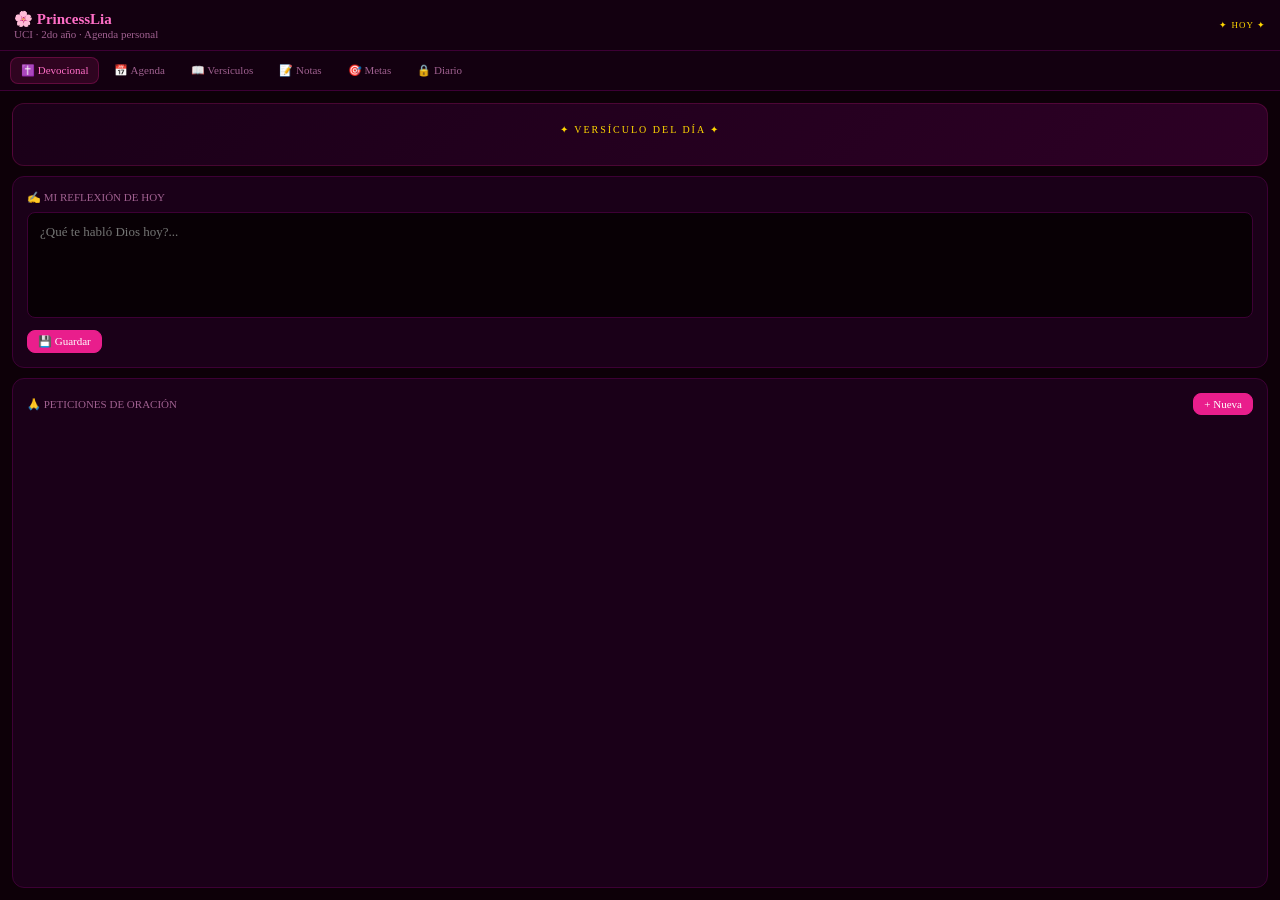
==== index.html @ e4ad143e "Create index.html" ====
<!DOCTYPE html>
<html lang="es">
<head>
<meta charset="UTF-8"/>
<meta name="viewport" content="width=device-width, initial-scale=1.0"/>
<title>🌸 PrincessLia</title>
<style>
*{box-sizing:border-box;margin:0;padding:0}
body{background:#0d0008;color:#fce4ff;font-family:Georgia,serif;font-size:13px;height:100vh;display:flex;flex-direction:column;overflow:hidden}
::-webkit-scrollbar{width:5px}::-webkit-scrollbar-thumb{background:#3d0035;border-radius:4px}
input,textarea,select,button{font-family:Georgia,serif;font-size:13px}
.inp{background:#080005;border:1px solid #3d0035;color:#fce4ff;border-radius:8px;padding:8px 12px;width:100%;outline:none}
.inp:focus{border-color:#e91e8c}
.btn{cursor:pointer;border:1px solid #3d0035;border-radius:8px;padding:7px 14px;background:#1a0018;color:#fce4ff}
.btn-pink{background:#e91e8c;color:#fff;border-color:#e91e8c}
.btn-danger{background:#6b0000;color:#fff;border-color:#6b0000}
.btn-sm{padding:4px 10px;font-size:11px}
.card{background:#1a0018;border:1px solid #3d0035;border-radius:12px;padding:14px}
#app-header{padding:10px 14px;border-bottom:1px solid #3d0035;display:flex;align-items:center;justify-content:space-between;background:#130010;flex-shrink:0}
#app-nav{display:flex;gap:4px;padding:6px 10px;border-bottom:1px solid #3d0035;overflow-x:auto;flex-shrink:0;background:#130010}
.tab{background:none;border:1px solid transparent;border-radius:8px;padding:6px 10px;color:#a06090;font-size:11px;cursor:pointer;white-space:nowrap}
.tab.active{background:#e91e8c22;color:#ff6ec7;border-color:#e91e8c44}
#app-content{flex:1;overflow:hidden;padding:12px}
.page{height:100%;overflow-y:auto;display:none;flex-direction:column;gap:10px}
.page.active{display:flex}
.muted{color:#a06090;font-size:11px}
.modal-bg{display:none;position:fixed;inset:0;background:#000000bb;z-index:99;align-items:center;justify-content:center}
.modal-bg.open{display:flex}
.modal{background:#1a0018;border:1px solid #e91e8c44;border-radius:14px;padding:20px;width:90%;max-width:380px;max-height:85vh;overflow-y:auto}
.modal h3{color:#ff6ec7;margin-bottom:14px}
.progress-bar{background:#080005;border-radius:6px;height:8px;overflow:hidden;margin:6px 0}
.progress-fill{height:100%;background:linear-gradient(90deg,#8b0066,#e91e8c);border-radius:6px}
.flex{display:flex;gap:8px;align-items:center;flex-wrap:wrap}
.verse-box{background:linear-gradient(135deg,#1a0018,#2d0025);border:1px solid #e91e8c33;border-radius:12px;padding:20px;text-align:center}
</style>
</head>
<body>

<div id="app-header">
  <div>
    <div style="color:#ff6ec7;font-weight:700;font-size:15px">🌸 PrincessLia</div>
    <div class="muted">UCI · 2do año · Agenda personal</div>
  </div>
  <div style="text-align:right;max-width:200px">
    <div style="color:#ffd700;font-size:9px;letter-spacing:1px">✦ HOY ✦</div>
    <div id="hdr-verse" style="color:#ffb3e6;font-size:10px;font-style:italic;line-height:1.4"></div>
  </div>
</div>

<div id="app-nav">
  <button class="tab active" onclick="goTo('dev',this)">✝️ Devocional</button>
  <button class="tab" onclick="goTo('agenda',this)">📅 Agenda</button>
  <button class="tab" onclick="goTo('verses',this)">📖 Versículos</button>
  <button class="tab" onclick="goTo('notas',this)">📝 Notas</button>
  <button class="tab" onclick="goTo('metas',this)">🎯 Metas</button>
  <button class="tab" onclick="goTo('diario',this)">🔒 Diario</button>
</div>

<div id="app-content">

<!-- DEVOCIONAL -->
<div id="page-dev" class="page active">
  <div class="verse-box">
    <div style="color:#ffd700;font-size:10px;letter-spacing:2px;margin-bottom:10px">✦ VERSÍCULO DEL DÍA ✦</div>
    <div id="dv-text" style="font-size:14px;line-height:1.8;color:#ffb3e6;font-style:italic;margin-bottom:8px"></div>
    <div id="dv-ref" style="color:#ff6ec7;font-size:12px"></div>
  </div>
  <div class="card">
    <div class="muted" style="margin-bottom:8px">✍️ MI REFLEXIÓN DE HOY</div>
    <textarea id="refl-inp" class="inp" rows="4" placeholder="¿Qué te habló Dios hoy?..." style="resize:none;line-height:1.7"></textarea>
    <div style="margin-top:8px;display:flex;gap:8px;align-items:center">
      <button class="btn btn-pink btn-sm" onclick="saveRefl()">💾 Guardar</button>
      <span id="refl-ok" style="color:#ff6ec7;font-size:11px;display:none">✓ Guardado</span>
    </div>
  </div>
  <div class="card" style="flex:1">
    <div style="display:flex;justify-content:space-between;align-items:center;margin-bottom:8px">
      <div class="muted">🙏 PETICIONES DE ORACIÓN</div>
      <button class="btn btn-pink btn-sm" onclick="openPrayerModal()">+ Nueva</button>
    </div>
    <div id="prayer-cats-filter" style="display:flex;gap:5px;flex-wrap:wrap;margin-bottom:8px"></div>
    <div id="prayer-list"></div>
  </div>
</div>

<!-- AGENDA -->
<div id="page-agenda" class="page">
  <div id="day-btns" style="display:flex;gap:4px"></div>
  <div style="display:flex;justify-content:space-between;align-items:center">
    <div id="day-label" class="muted"></div>
    <div style="display:flex;gap:6px">
      <button class="btn btn-pink btn-sm" onclick="openEventModal()">+ Evento</button>
      <button class="btn btn-sm" onclick="openMateriaModal()">⚙️ Materias</button>
    </div>
  </div>
  <div class="card" style="flex:1;overflow-y:auto"><div id="event-list"></div></div>
</div>

<!-- VERSÍCULOS -->
<div id="page-verses" class="page">
  <div style="display:flex;gap:6px;flex-wrap:wrap;align-items:center">
    <div id="vcats-filter" style="display:flex;gap:5px;flex-wrap:wrap;flex:1"></div>
    <button class="btn btn-pink btn-sm" onclick="openVerseModal()">+ Versículo</button>
    <button class="btn btn-sm" onclick="openVcatModal()">⚙️ Categorías</button>
  </div>
  <div id="verse-card" onclick="flipVerse()" style="flex:1;cursor:pointer;border-radius:14px;display:flex;flex-direction:column;align-items:center;justify-content:center;padding:28px;text-align:center;border:2px solid #3d0035;min-height:160px"></div>
  <div style="display:flex;gap:8px;justify-content:center;align-items:center">
    <button class="btn" onclick="prevVerse()">← Ant</button>
    <span id="verse-counter" class="muted"></span>
    <button class="btn btn-pink" onclick="nextVerse()">Sig →</button>
    <button class="btn btn-danger btn-sm" onclick="deleteVerse()">🗑</button>
  </div>
</div>

<!-- NOTAS -->
<div id="page-notas" class="page" style="display:none;flex-direction:column">
  <div style="display:grid;grid-template-columns:190px 1fr;gap:10px;flex:1;min-height:0">
    <div style="display:flex;flex-direction:column;gap:6px">
      <select id="nota-filter" class="inp" onchange="renderNotas()" style="font-size:11px"></select>
      <button class="btn btn-pink btn-sm" onclick="newNota()">+ Nueva</button>
      <div id="nota-list" style="overflow-y:auto;flex:1"></div>
    </div>
    <div class="card" style="display:flex;flex-direction:column;gap:8px">
      <div style="display:grid;grid-template-columns:1fr auto;gap:8px">
        <input id="nota-title" class="inp" placeholder="Título..."/>
        <select id="nota-cat-sel" class="inp" style="width:auto"></select>
      </div>
      <textarea id="nota-body" class="inp" rows="12" style="flex:1;resize:none;line-height:1.7;font-family:'Courier New',monospace" placeholder="Escribe tu nota..."></textarea>
      <div style="display:flex;gap:8px">
        <button class="btn btn-pink" onclick="saveNota()">💾 Guardar</button>
        <button id="nota-del" class="btn btn-danger" onclick="deleteNota()" style="display:none">🗑 Eliminar</button>
        <button class="btn btn-sm" onclick="openNotaCatModal()">⚙️ Categorías</button>
      </div>
    </div>
  </div>
</div>

<!-- METAS -->
<div id="page-metas" class="page">
  <div style="display:flex;justify-content:space-between;align-items:center;flex-wrap:wrap;gap:6px">
    <div id="meta-cats-filter" style="display:flex;gap:5px;flex-wrap:wrap"></div>
    <div style="display:flex;gap:6px">
      <button class="btn btn-pink btn-sm" onclick="openMetaModal()">+ Meta</button>
      <button class="btn btn-sm" onclick="openMetaCatModal()">⚙️ Categorías</button>
    </div>
  </div>
  <div id="meta-list" style="display:flex;flex-direction:column;gap:10px"></div>
</div>

<!-- DIARIO -->
<div id="page-diario" class="page">
  <div id="diary-lock" style="display:flex;flex-direction:column;align-items:center;justify-content:center;flex:1;gap:14px">
    <div style="font-size:48px">🔒</div>
    <div style="color:#ffb3e6;font-size:15px;font-style:italic">Diario privado de PrincessLia</div>
    <div class="muted">Este espacio es solo tuyo 🌸</div>
    <div style="display:flex;gap:8px">
      <input id="diary-pass" class="inp" type="password" placeholder="Contraseña..." style="width:180px;text-align:center;letter-spacing:4px" onkeydown="if(event.key==='Enter')unlockDiary()"/>
      <button class="btn btn-pink" onclick="unlockDiary()">Entrar</button>
    </div>
    <div id="diary-err" style="color:#e91e8c;font-size:12px;display:none">Contraseña incorrecta 💔</div>
  </div>
  <div id="diary-open" style="display:none;flex-direction:column;gap:10px;flex:1">
    <div style="display:flex;justify-content:space-between;align-items:center">
      <div style="color:#ff6ec7;font-size:14px">🌸 Mi diario personal</div>
      <div style="display:flex;gap:6px">
        <button class="btn btn-pink btn-sm" onclick="openDiaryModal()">+ Nueva entrada</button>
        <button class="btn btn-sm" onclick="lockDiary()">🔒 Cerrar</button>
      </div>
    </div>
    <div id="diary-list" style="flex:1;overflow-y:auto;display:flex;flex-direction:column;gap:8px"></div>
  </div>
</div>

</div><!-- /app-content -->

<!-- MODALS -->
<div class="modal-bg" id="m-prayer"><div class="modal">
  <h3 id="m-prayer-title">Nueva petición</h3>
  <input id="m-prayer-text" class="inp" placeholder="Petición..." style="margin-bottom:8px"/>
  <select id="m-prayer-cat" class="inp" style="margin-bottom:12px"></select>
  <div class="flex"><button class="btn btn-pink" onclick="savePrayer()">Guardar</button><button class="btn" onclick="closeModal('m-prayer')">Cancelar</button></div>
</div></div>

<div class="modal-bg" id="m-prayer-cats"><div class="modal">
  <h3>Categorías de oración</h3>
  <div id="m-prayer-cats-list" style="margin-bottom:12px"></div>
  <div class="flex"><input id="m-prayer-cat-new" class="inp" placeholder="Nueva..." style="flex:1"/><button class="btn btn-pink" onclick="addPrayerCat()">+</button></div>
  <button class="btn" style="margin-top:10px;width:100%" onclick="closeModal('m-prayer-cats')">Cerrar</button>
</div></div>

<div class="modal-bg" id="m-event"><div class="modal">
  <h3 id="m-event-title">Nuevo evento</h3>
  <input id="m-event-text" class="inp" placeholder="Descripción..." style="margin-bottom:8px"/>
  <input id="m-event-hora" class="inp" placeholder="Hora (08:00)" style="margin-bottom:8px"/>
  <select id="m-event-mat" class="inp" style="margin-bottom:12px"></select>
  <div class="flex"><button class="btn btn-pink" onclick="saveEvent()">Guardar</button><button class="btn" onclick="closeModal('m-event')">Cancelar</button></div>
</div></div>

<div class="modal-bg" id="m-materias"><div class="modal">
  <h3>Materias</h3>
  <div id="m-materias-list" style="margin-bottom:12px"></div>
  <div class="flex">
    <input id="m-mat-new" class="inp" placeholder="Nueva materia..." style="flex:1"/>
    <input id="m-mat-color" type="color" value="#e91e8c" style="width:36px;height:36px;border:none;border-radius:6px;cursor:pointer;padding:2px"/>
    <button class="btn btn-pink" onclick="addMateria()">+</button>
  </div>
  <button class="btn" style="margin-top:10px;width:100%" onclick="closeModal('m-materias')">Cerrar</button>
</div></div>

<div class="modal-bg" id="m-verse"><div class="modal">
  <h3 id="m-verse-title">Nuevo versículo</h3>
  <input id="m-verse-ref" class="inp" placeholder="Referencia (Juan 14:6)" style="margin-bottom:8px"/>
  <textarea id="m-verse-text" class="inp" rows="3" placeholder="Texto..." style="resize:none;margin-bottom:8px"></textarea>
  <select id="m-verse-cat" class="inp" style="margin-bottom:12px"></select>
  <div class="flex"><button class="btn btn-pink" onclick="saveVerse()">Guardar</button><button class="btn" onclick="closeModal('m-verse')">Cancelar</button></div>
</div></div>

<div class="modal-bg" id="m-vcats"><div class="modal">
  <h3>Categorías de versículos</h3>
  <div id="m-vcats-list" style="margin-bottom:12px"></div>
  <div class="flex"><input id="m-vcat-new" class="inp" placeholder="Nueva..." style="flex:1"/><button class="btn btn-pink" onclick="addVcat()">+</button></div>
  <button class="btn" style="margin-top:10px;width:100%" onclick="closeModal('m-vcats')">Cerrar</button>
</div></div>

<div class="modal-bg" id="m-nota-cats"><div class="modal">
  <h3>Categorías de notas</h3>
  <div id="m-nota-cats-list" style="margin-bottom:12px"></div>
  <div class="flex"><input id="m-nota-cat-new" class="inp" placeholder="Nueva..." style="flex:1"/><button class="btn btn-pink" onclick="addNotaCat()">+</button></div>
  <button class="btn" style="margin-top:10px;width:100%" onclick="closeModal('m-nota-cats')">Cerrar</button>
</div></div>

<div class="modal-bg" id="m-meta"><div class="modal">
  <h3 id="m-meta-title">Nueva meta</h3>
  <input id="m-meta-text" class="inp" placeholder="Descripción..." style="margin-bottom:8px"/>
  <select id="m-meta-cat" class="inp" style="margin-bottom:8px"></select>
  <div style="display:grid;grid-template-columns:1fr 1fr 1fr;gap:6px;margin-bottom:12px">
    <input id="m-meta-prog" class="inp" type="number" placeholder="Progreso" value="0"/>
    <input id="m-meta-total" class="inp" type="number" placeholder="Total" value="100"/>
    <input id="m-meta-unit" class="inp" placeholder="unidad" value="%"/>
  </div>
  <div class="flex"><button class="btn btn-pink" onclick="saveMeta()">Guardar</button><button class="btn" onclick="closeModal('m-meta')">Cancelar</button></div>
</div></div>

<div class="modal-bg" id="m-meta-cats"><div class="modal">
  <h3>Categorías de metas</h3>
  <div id="m-meta-cats-list" style="margin-bottom:12px"></div>
  <div class="flex"><input id="m-meta-cat-new" class="inp" placeholder="Nueva..." style="flex:1"/><button class="btn btn-pink" onclick="addMetaCat()">+</button></div>
  <button class="btn" style="margin-top:10px;width:100%" onclick="closeModal('m-meta-cats')">Cerrar</button>
</div></div>

<div class="modal-bg" id="m-diary"><div class="modal">
  <h3 id="m-diary-title">Nueva entrada</h3>
  <div class="muted" style="margin-bottom:6px">¿Cómo te sientes?</div>
  <div id="m-mood-sel" style="display:flex;gap:6px;flex-wrap:wrap;margin-bottom:10px"></div>
  <textarea id="m-diary-text" class="inp" rows="6" placeholder="Escribe lo que hay en tu corazón..." style="resize:none;line-height:1.8;margin-bottom:12px"></textarea>
  <div class="flex"><button class="btn btn-pink" onclick="saveDiary()">💾 Guardar</button><button class="btn" onclick="closeModal('m-diary')">Cancelar</button></div>
</div></div>

<div class="modal-bg" id="m-diary-view"><div class="modal">
  <div style="display:flex;justify-content:space-between;align-items:center;margin-bottom:12px">
    <div><div id="m-dv-date" class="muted"></div><div id="m-dv-mood" style="font-size:26px;margin-top:4px"></div></div>
    <div style="display:flex;gap:6px">
      <button class="btn btn-pink btn-sm" onclick="editDiary()">✏️</button>
      <button class="btn btn-danger btn-sm" onclick="deleteDiary()">🗑</button>
    </div>
  </div>
  <div id="m-dv-content" style="white-space:pre-wrap;line-height:1.9;font-size:13px;max-height:45vh;overflow-y:auto"></div>
  <button class="btn" style="margin-top:14px;width:100%" onclick="closeModal('m-diary-view')">Cerrar</button>
</div></div>

<script>
// ── STORAGE con fallback a variables en memoria ─────────────────────────────
var MEM = {};
function lsGet(k){
  try{ var v=localStorage.getItem('lia_'+k); return v?JSON.parse(v):null; }catch(e){ return MEM[k]||null; }
}
function lsSet(k,v){
  try{ localStorage.setItem('lia_'+k,JSON.stringify(v)); }catch(e){}
  MEM[k]=v;
}
function lsDef(k,d){
  var v=lsGet(k); if(v!==null){ MEM[k]=v; return v; }
  lsSet(k,d); return d;
}

// ── DATOS POR DEFECTO ───────────────────────────────────────────────────────
var DATA = {
  verses: lsDef('verses',[
    {ref:"Filipenses 4:13",text:"Todo lo puedo en Cristo que me fortalece.",cat:"Fortaleza"},
    {ref:"Salmos 23:1",text:"El Señor es mi pastor; nada me faltará.",cat:"Confianza"},
    {ref:"Juan 3:16",text:"De tal manera amó Dios al mundo que dio a su Hijo unigénito.",cat:"Amor"},
    {ref:"Romanos 8:28",text:"A los que aman a Dios, todas las cosas les ayudan a bien.",cat:"Fe"},
    {ref:"Proverbios 31:25",text:"Se reviste de fuerza y dignidad, y afronta segura el porvenir.",cat:"Mujer"},
    {ref:"Isaías 40:31",text:"Los que esperan en el Señor renovarán sus fuerzas.",cat:"Fortaleza"},
    {ref:"Jeremías 29:11",text:"Yo sé los planes que tengo para vosotros: planes de bienestar.",cat:"Fe"},
    {ref:"Mateo 6:33",text:"Buscad primero el reino de Dios y su justicia.",cat:"Fe"},
    {ref:"Salmos 46:1",text:"Dios es nuestro amparo y fortaleza, pronto auxilio en tribulaciones.",cat:"Confianza"},
    {ref:"Proverbios 3:5",text:"Confía en el Señor con todo tu corazón.",cat:"Confianza"},
  ]),
  vcats: lsDef('vcats',["Fortaleza","Confianza","Amor","Fe","Mujer"]),
  prayers: lsDef('prayers',[
    {id:1,text:"Sabiduría para los exámenes",cat:"Estudios",done:false,date:"hoy"},
    {id:2,text:"Salud de mis padres",cat:"Familia",done:false,date:"hoy"},
  ]),
  pcats: lsDef('pcats',["Familia","Estudios","Salud","Iglesia","Personal","Amigos","Gratitud"]),
  materias: lsDef('materias',[
    {name:"Base de Datos I",color:"#4f8ef7"},
    {name:"Estructura de Datos II",color:"#3ecf8e"},
    {name:"Programación",color:"#f7c94f"},
    {name:"Inglés",color:"#f76f6f"},
    {name:"Matemáticas",color:"#a78bfa"},
    {name:"Iglesia",color:"#ffd700"},
    {name:"Personal",color:"#ff6ec7"},
    {name:"General",color:"#a06090"},
  ]),
  events: lsDef('events',[
    {id:1,day:1,title:"Clase BD I",mat:"Base de Datos I",hora:"08:00",done:false},
    {id:2,day:1,title:"Práctica Estructuras",mat:"Estructura de Datos II",hora:"10:00",done:false},
    {id:3,day:3,title:"Entrega tarea SQL",mat:"Base de Datos I",hora:"23:59",done:false},
    {id:4,day:5,title:"Ensayo iglesia",mat:"Iglesia",hora:"18:00",done:false},
    {id:5,day:0,title:"Culto dominical",mat:"Iglesia",hora:"09:00",done:false},
  ]),
  notas: lsDef('notas',[
    {id:1,title:"Consultas SQL básicas",body:"SELECT * FROM tabla;\nSELECT campo FROM tabla WHERE condición;",cat:"Base de Datos I"},
    {id:2,title:"Versículo favorito",body:"Filipenses 4:13 - Todo lo puedo en Cristo que me fortalece.",cat:"Devocional"},
  ]),
  ncats: lsDef('ncats',["Base de Datos I","Estructura de Datos II","Programación","Matemáticas","Iglesia","Devocional","General"]),
  metas: lsDef('metas',[
    {id:1,title:"Leer la Biblia completa",cat:"Espiritual",prog:15,total:100,unit:"%"},
    {id:2,title:"Aprobar Base de Datos I",cat:"Académico",prog:0,total:1,unit:"examen"},
    {id:3,title:"Memorizar 20 versículos",cat:"Espiritual",prog:5,total:20,unit:"versículos"},
  ]),
  mcats: lsDef('mcats',["Espiritual","Académico","Personal","Iglesia"]),
  diary: lsDef('diary',[]),
  reflection: lsDef('reflection',''),
};

function save(k){ lsSet(k, DATA[k]); }
function uid(){ return Date.now()+Math.floor(Math.random()*9999); }
function esc(s){ return String(s||'').replace(/&/g,'&amp;').replace(/</g,'&lt;').replace(/>/g,'&gt;'); }
function today(){ return new Date().toLocaleDateString('es-ES'); }

// ── NAV ─────────────────────────────────────────────────────────────────────
var currentPage = 'dev';
function goTo(id, btn){
  document.querySelectorAll('.page').forEach(function(p){ p.classList.remove('active'); p.style.display='none'; });
  document.querySelectorAll('.tab').forEach(function(t){ t.classList.remove('active'); });
  var pg = document.getElementById(
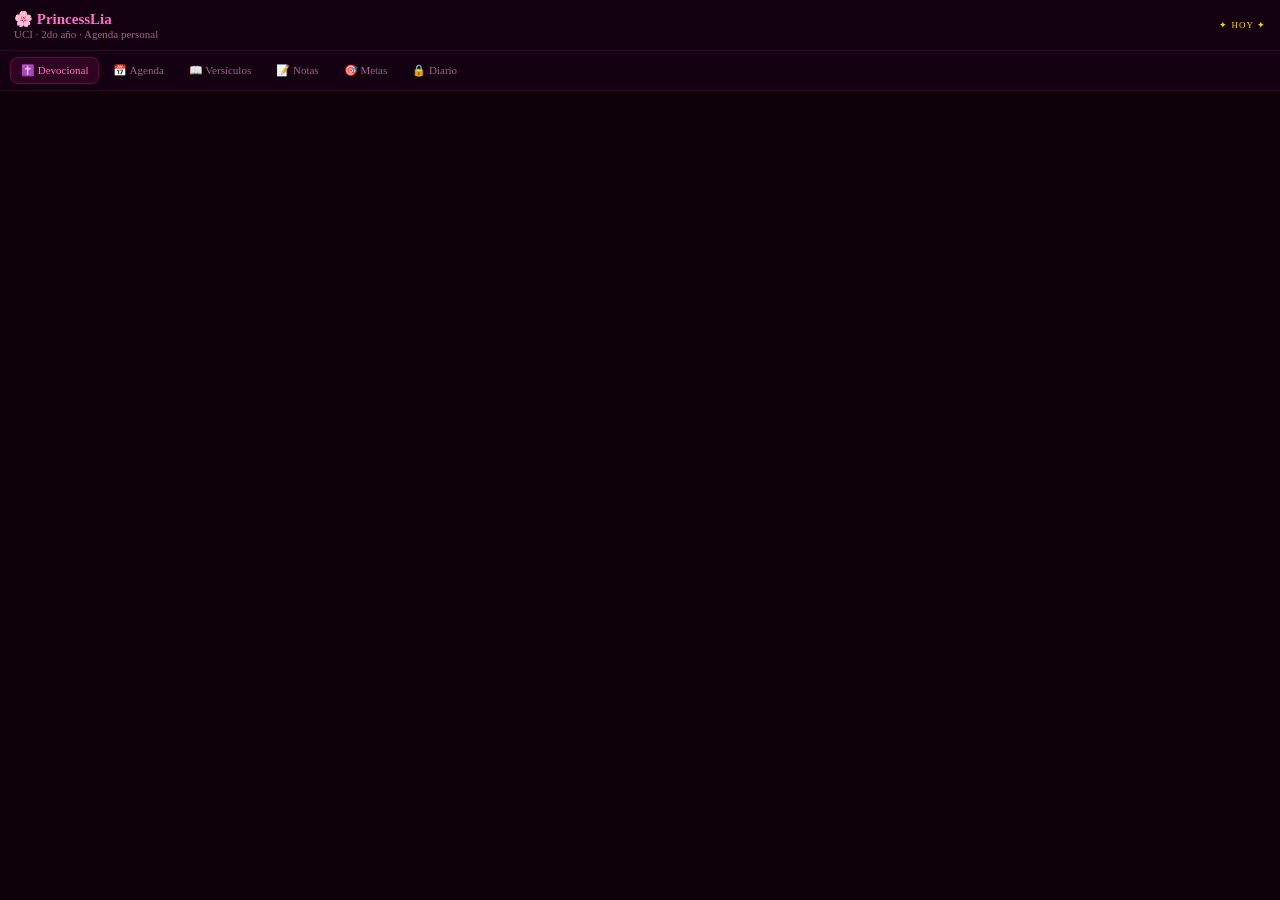
==== commit 6d75dace: "Update index.html" ====
--- a/index.html
+++ b/index.html
@@ -6,286 +6,77 @@
 <title>🌸 PrincessLia</title>
 <style>
 *{box-sizing:border-box;margin:0;padding:0}
-body{background:#0d0008;color:#fce4ff;font-family:Georgia,serif;font-size:13px;height:100vh;display:flex;flex-direction:column;overflow:hidden}
-::-webkit-scrollbar{width:5px}::-webkit-scrollbar-thumb{background:#3d0035;border-radius:4px}
-input,textarea,select,button{font-family:Georgia,serif;font-size:13px}
-.inp{background:#080005;border:1px solid #3d0035;color:#fce4ff;border-radius:8px;padding:8px 12px;width:100%;outline:none}
+body{background:#0d0008;color:#fce4ff;font-family:Georgia,serif;font-size:13px;display:flex;flex-direction:column;height:100vh;overflow:hidden}
+::-webkit-scrollbar{width:4px}::-webkit-scrollbar-thumb{background:#3d0035;border-radius:4px}
+input,textarea,select,button{font-family:Georgia,serif;font-size:13px;box-sizing:border-box}
+.inp{background:#080005;border:1px solid #3d0035;color:#fce4ff;border-radius:8px;padding:8px 11px;width:100%;outline:none}
 .inp:focus{border-color:#e91e8c}
-.btn{cursor:pointer;border:1px solid #3d0035;border-radius:8px;padding:7px 14px;background:#1a0018;color:#fce4ff}
-.btn-pink{background:#e91e8c;color:#fff;border-color:#e91e8c}
-.btn-danger{background:#6b0000;color:#fff;border-color:#6b0000}
-.btn-sm{padding:4px 10px;font-size:11px}
-.card{background:#1a0018;border:1px solid #3d0035;border-radius:12px;padding:14px}
-#app-header{padding:10px 14px;border-bottom:1px solid #3d0035;display:flex;align-items:center;justify-content:space-between;background:#130010;flex-shrink:0}
-#app-nav{display:flex;gap:4px;padding:6px 10px;border-bottom:1px solid #3d0035;overflow-x:auto;flex-shrink:0;background:#130010}
+.btn{cursor:pointer;border:1px solid #3d0035;border-radius:8px;padding:7px 13px;background:#1a0018;color:#fce4ff;white-space:nowrap}
+.btn-p{background:#e91e8c;color:#fff;border-color:#e91e8c}
+.btn-d{background:#5a0000;color:#fff;border-color:#5a0000}
+.btn-s{padding:4px 9px;font-size:11px}
+.card{background:#1a0018;border:1px solid #3d0035;border-radius:11px;padding:13px}
+.muted{color:#a06090;font-size:11px}
+.row{display:flex;gap:8px;align-items:center;flex-wrap:wrap}
+#hdr{padding:10px 14px;border-bottom:1px solid #3d0035;display:flex;justify-content:space-between;align-items:center;background:#130010;flex-shrink:0}
+#nav{display:flex;gap:3px;padding:6px 10px;border-bottom:1px solid #3d0035;overflow-x:auto;flex-shrink:0;background:#130010}
 .tab{background:none;border:1px solid transparent;border-radius:8px;padding:6px 10px;color:#a06090;font-size:11px;cursor:pointer;white-space:nowrap}
-.tab.active{background:#e91e8c22;color:#ff6ec7;border-color:#e91e8c44}
-#app-content{flex:1;overflow:hidden;padding:12px}
-.page{height:100%;overflow-y:auto;display:none;flex-direction:column;gap:10px}
-.page.active{display:flex}
-.muted{color:#a06090;font-size:11px}
-.modal-bg{display:none;position:fixed;inset:0;background:#000000bb;z-index:99;align-items:center;justify-content:center}
-.modal-bg.open{display:flex}
-.modal{background:#1a0018;border:1px solid #e91e8c44;border-radius:14px;padding:20px;width:90%;max-width:380px;max-height:85vh;overflow-y:auto}
-.modal h3{color:#ff6ec7;margin-bottom:14px}
-.progress-bar{background:#080005;border-radius:6px;height:8px;overflow:hidden;margin:6px 0}
-.progress-fill{height:100%;background:linear-gradient(90deg,#8b0066,#e91e8c);border-radius:6px}
-.flex{display:flex;gap:8px;align-items:center;flex-wrap:wrap}
-.verse-box{background:linear-gradient(135deg,#1a0018,#2d0025);border:1px solid #e91e8c33;border-radius:12px;padding:20px;text-align:center}
+.tab.on{background:#e91e8c22;color:#ff6ec7;border-color:#e91e8c44}
+#body{flex:1;overflow:hidden;padding:11px}
+.pg{display:none;height:100%;overflow-y:auto;flex-direction:column;gap:10px}
+.pg.on{display:flex}
+.overlay{display:none;position:fixed;inset:0;background:#000000bb;z-index:50;align-items:center;justify-content:center}
+.overlay.on{display:flex}
+.box{background:#1a0018;border:1px solid #e91e8c44;border-radius:13px;padding:20px;width:92%;max-width:370px;max-height:82vh;overflow-y:auto}
+.box h3{color:#ff6ec7;margin-bottom:13px;font-size:14px}
+.pbar{background:#080005;border-radius:6px;height:8px;overflow:hidden;margin:5px 0}
+.pfill{height:100%;background:linear-gradient(90deg,#8b0066,#e91e8c);border-radius:6px}
 </style>
 </head>
 <body>
 
-<div id="app-header">
+<div id="hdr">
   <div>
     <div style="color:#ff6ec7;font-weight:700;font-size:15px">🌸 PrincessLia</div>
     <div class="muted">UCI · 2do año · Agenda personal</div>
   </div>
-  <div style="text-align:right;max-width:200px">
+  <div style="text-align:right;max-width:190px">
     <div style="color:#ffd700;font-size:9px;letter-spacing:1px">✦ HOY ✦</div>
-    <div id="hdr-verse" style="color:#ffb3e6;font-size:10px;font-style:italic;line-height:1.4"></div>
+    <div id="hv" style="color:#ffb3e6;font-size:10px;font-style:italic;line-height:1.4"></div>
   </div>
 </div>
 
-<div id="app-nav">
-  <button class="tab active" onclick="goTo('dev',this)">✝️ Devocional</button>
-  <button class="tab" onclick="goTo('agenda',this)">📅 Agenda</button>
-  <button class="tab" onclick="goTo('verses',this)">📖 Versículos</button>
-  <button class="tab" onclick="goTo('notas',this)">📝 Notas</button>
-  <button class="tab" onclick="goTo('metas',this)">🎯 Metas</button>
-  <button class="tab" onclick="goTo('diario',this)">🔒 Diario</button>
+<div id="nav">
+  <button class="tab on" data-pg="dev">✝️ Devocional</button>
+  <button class="tab" data-pg="agenda">📅 Agenda</button>
+  <button class="tab" data-pg="verses">📖 Versículos</button>
+  <button class="tab" data-pg="notas">📝 Notas</button>
+  <button class="tab" data-pg="metas">🎯 Metas</button>
+  <button class="tab" data-pg="diario">🔒 Diario</button>
 </div>
 
-<div id="app-content">
-
-<!-- DEVOCIONAL -->
-<div id="page-dev" class="page active">
-  <div class="verse-box">
-    <div style="color:#ffd700;font-size:10px;letter-spacing:2px;margin-bottom:10px">✦ VERSÍCULO DEL DÍA ✦</div>
-    <div id="dv-text" style="font-size:14px;line-height:1.8;color:#ffb3e6;font-style:italic;margin-bottom:8px"></div>
-    <div id="dv-ref" style="color:#ff6ec7;font-size:12px"></div>
-  </div>
-  <div class="card">
-    <div class="muted" style="margin-bottom:8px">✍️ MI REFLEXIÓN DE HOY</div>
-    <textarea id="refl-inp" class="inp" rows="4" placeholder="¿Qué te habló Dios hoy?..." style="resize:none;line-height:1.7"></textarea>
-    <div style="margin-top:8px;display:flex;gap:8px;align-items:center">
-      <button class="btn btn-pink btn-sm" onclick="saveRefl()">💾 Guardar</button>
-      <span id="refl-ok" style="color:#ff6ec7;font-size:11px;display:none">✓ Guardado</span>
-    </div>
-  </div>
-  <div class="card" style="flex:1">
-    <div style="display:flex;justify-content:space-between;align-items:center;margin-bottom:8px">
-      <div class="muted">🙏 PETICIONES DE ORACIÓN</div>
-      <button class="btn btn-pink btn-sm" onclick="openPrayerModal()">+ Nueva</button>
-    </div>
-    <div id="prayer-cats-filter" style="display:flex;gap:5px;flex-wrap:wrap;margin-bottom:8px"></div>
-    <div id="prayer-list"></div>
-  </div>
+<div id="body">
+  <div id="pg-dev" class="pg on"></div>
+  <div id="pg-agenda" class="pg"></div>
+  <div id="pg-verses" class="pg"></div>
+  <div id="pg-notas" class="pg" style="overflow:hidden"></div>
+  <div id="pg-metas" class="pg"></div>
+  <div id="pg-diario" class="pg"></div>
 </div>
 
-<!-- AGENDA -->
-<div id="page-agenda" class="page">
-  <div id="day-btns" style="display:flex;gap:4px"></div>
-  <div style="display:flex;justify-content:space-between;align-items:center">
-    <div id="day-label" class="muted"></div>
-    <div style="display:flex;gap:6px">
-      <button class="btn btn-pink btn-sm" onclick="openEventModal()">+ Evento</button>
-      <button class="btn btn-sm" onclick="openMateriaModal()">⚙️ Materias</button>
-    </div>
-  </div>
-  <div class="card" style="flex:1;overflow-y:auto"><div id="event-list"></div></div>
-</div>
-
-<!-- VERSÍCULOS -->
-<div id="page-verses" class="page">
-  <div style="display:flex;gap:6px;flex-wrap:wrap;align-items:center">
-    <div id="vcats-filter" style="display:flex;gap:5px;flex-wrap:wrap;flex:1"></div>
-    <button class="btn btn-pink btn-sm" onclick="openVerseModal()">+ Versículo</button>
-    <button class="btn btn-sm" onclick="openVcatModal()">⚙️ Categorías</button>
-  </div>
-  <div id="verse-card" onclick="flipVerse()" style="flex:1;cursor:pointer;border-radius:14px;display:flex;flex-direction:column;align-items:center;justify-content:center;padding:28px;text-align:center;border:2px solid #3d0035;min-height:160px"></div>
-  <div style="display:flex;gap:8px;justify-content:center;align-items:center">
-    <button class="btn" onclick="prevVerse()">← Ant</button>
-    <span id="verse-counter" class="muted"></span>
-    <button class="btn btn-pink" onclick="nextVerse()">Sig →</button>
-    <button class="btn btn-danger btn-sm" onclick="deleteVerse()">🗑</button>
-  </div>
-</div>
-
-<!-- NOTAS -->
-<div id="page-notas" class="page" style="display:none;flex-direction:column">
-  <div style="display:grid;grid-template-columns:190px 1fr;gap:10px;flex:1;min-height:0">
-    <div style="display:flex;flex-direction:column;gap:6px">
-      <select id="nota-filter" class="inp" onchange="renderNotas()" style="font-size:11px"></select>
-      <button class="btn btn-pink btn-sm" onclick="newNota()">+ Nueva</button>
-      <div id="nota-list" style="overflow-y:auto;flex:1"></div>
-    </div>
-    <div class="card" style="display:flex;flex-direction:column;gap:8px">
-      <div style="display:grid;grid-template-columns:1fr auto;gap:8px">
-        <input id="nota-title" class="inp" placeholder="Título..."/>
-        <select id="nota-cat-sel" class="inp" style="width:auto"></select>
-      </div>
-      <textarea id="nota-body" class="inp" rows="12" style="flex:1;resize:none;line-height:1.7;font-family:'Courier New',monospace" placeholder="Escribe tu nota..."></textarea>
-      <div style="display:flex;gap:8px">
-        <button class="btn btn-pink" onclick="saveNota()">💾 Guardar</button>
-        <button id="nota-del" class="btn btn-danger" onclick="deleteNota()" style="display:none">🗑 Eliminar</button>
-        <button class="btn btn-sm" onclick="openNotaCatModal()">⚙️ Categorías</button>
-      </div>
-    </div>
-  </div>
-</div>
-
-<!-- METAS -->
-<div id="page-metas" class="page">
-  <div style="display:flex;justify-content:space-between;align-items:center;flex-wrap:wrap;gap:6px">
-    <div id="meta-cats-filter" style="display:flex;gap:5px;flex-wrap:wrap"></div>
-    <div style="display:flex;gap:6px">
-      <button class="btn btn-pink btn-sm" onclick="openMetaModal()">+ Meta</button>
-      <button class="btn btn-sm" onclick="openMetaCatModal()">⚙️ Categorías</button>
-    </div>
-  </div>
-  <div id="meta-list" style="display:flex;flex-direction:column;gap:10px"></div>
-</div>
-
-<!-- DIARIO -->
-<div id="page-diario" class="page">
-  <div id="diary-lock" style="display:flex;flex-direction:column;align-items:center;justify-content:center;flex:1;gap:14px">
-    <div style="font-size:48px">🔒</div>
-    <div style="color:#ffb3e6;font-size:15px;font-style:italic">Diario privado de PrincessLia</div>
-    <div class="muted">Este espacio es solo tuyo 🌸</div>
-    <div style="display:flex;gap:8px">
-      <input id="diary-pass" class="inp" type="password" placeholder="Contraseña..." style="width:180px;text-align:center;letter-spacing:4px" onkeydown="if(event.key==='Enter')unlockDiary()"/>
-      <button class="btn btn-pink" onclick="unlockDiary()">Entrar</button>
-    </div>
-    <div id="diary-err" style="color:#e91e8c;font-size:12px;display:none">Contraseña incorrecta 💔</div>
-  </div>
-  <div id="diary-open" style="display:none;flex-direction:column;gap:10px;flex:1">
-    <div style="display:flex;justify-content:space-between;align-items:center">
-      <div style="color:#ff6ec7;font-size:14px">🌸 Mi diario personal</div>
-      <div style="display:flex;gap:6px">
-        <button class="btn btn-pink btn-sm" onclick="openDiaryModal()">+ Nueva entrada</button>
-        <button class="btn btn-sm" onclick="lockDiary()">🔒 Cerrar</button>
-      </div>
-    </div>
-    <div id="diary-list" style="flex:1;overflow-y:auto;display:flex;flex-direction:column;gap:8px"></div>
-  </div>
-</div>
-
-</div><!-- /app-content -->
-
-<!-- MODALS -->
-<div class="modal-bg" id="m-prayer"><div class="modal">
-  <h3 id="m-prayer-title">Nueva petición</h3>
-  <input id="m-prayer-text" class="inp" placeholder="Petición..." style="margin-bottom:8px"/>
-  <select id="m-prayer-cat" class="inp" style="margin-bottom:12px"></select>
-  <div class="flex"><button class="btn btn-pink" onclick="savePrayer()">Guardar</button><button class="btn" onclick="closeModal('m-prayer')">Cancelar</button></div>
-</div></div>
-
-<div class="modal-bg" id="m-prayer-cats"><div class="modal">
-  <h3>Categorías de oración</h3>
-  <div id="m-prayer-cats-list" style="margin-bottom:12px"></div>
-  <div class="flex"><input id="m-prayer-cat-new" class="inp" placeholder="Nueva..." style="flex:1"/><button class="btn btn-pink" onclick="addPrayerCat()">+</button></div>
-  <button class="btn" style="margin-top:10px;width:100%" onclick="closeModal('m-prayer-cats')">Cerrar</button>
-</div></div>
-
-<div class="modal-bg" id="m-event"><div class="modal">
-  <h3 id="m-event-title">Nuevo evento</h3>
-  <input id="m-event-text" class="inp" placeholder="Descripción..." style="margin-bottom:8px"/>
-  <input id="m-event-hora" class="inp" placeholder="Hora (08:00)" style="margin-bottom:8px"/>
-  <select id="m-event-mat" class="inp" style="margin-bottom:12px"></select>
-  <div class="flex"><button class="btn btn-pink" onclick="saveEvent()">Guardar</button><button class="btn" onclick="closeModal('m-event')">Cancelar</button></div>
-</div></div>
-
-<div class="modal-bg" id="m-materias"><div class="modal">
-  <h3>Materias</h3>
-  <div id="m-materias-list" style="margin-bottom:12px"></div>
-  <div class="flex">
-    <input id="m-mat-new" class="inp" placeholder="Nueva materia..." style="flex:1"/>
-    <input id="m-mat-color" type="color" value="#e91e8c" style="width:36px;height:36px;border:none;border-radius:6px;cursor:pointer;padding:2px"/>
-    <button class="btn btn-pink" onclick="addMateria()">+</button>
-  </div>
-  <button class="btn" style="margin-top:10px;width:100%" onclick="closeModal('m-materias')">Cerrar</button>
-</div></div>
-
-<div class="modal-bg" id="m-verse"><div class="modal">
-  <h3 id="m-verse-title">Nuevo versículo</h3>
-  <input id="m-verse-ref" class="inp" placeholder="Referencia (Juan 14:6)" style="margin-bottom:8px"/>
-  <textarea id="m-verse-text" class="inp" rows="3" placeholder="Texto..." style="resize:none;margin-bottom:8px"></textarea>
-  <select id="m-verse-cat" class="inp" style="margin-bottom:12px"></select>
-  <div class="flex"><button class="btn btn-pink" onclick="saveVerse()">Guardar</button><button class="btn" onclick="closeModal('m-verse')">Cancelar</button></div>
-</div></div>
-
-<div class="modal-bg" id="m-vcats"><div class="modal">
-  <h3>Categorías de versículos</h3>
-  <div id="m-vcats-list" style="margin-bottom:12px"></div>
-  <div class="flex"><input id="m-vcat-new" class="inp" placeholder="Nueva..." style="flex:1"/><button class="btn btn-pink" onclick="addVcat()">+</button></div>
-  <button class="btn" style="margin-top:10px;width:100%" onclick="closeModal('m-vcats')">Cerrar</button>
-</div></div>
-
-<div class="modal-bg" id="m-nota-cats"><div class="modal">
-  <h3>Categorías de notas</h3>
-  <div id="m-nota-cats-list" style="margin-bottom:12px"></div>
-  <div class="flex"><input id="m-nota-cat-new" class="inp" placeholder="Nueva..." style="flex:1"/><button class="btn btn-pink" onclick="addNotaCat()">+</button></div>
-  <button class="btn" style="margin-top:10px;width:100%" onclick="closeModal('m-nota-cats')">Cerrar</button>
-</div></div>
-
-<div class="modal-bg" id="m-meta"><div class="modal">
-  <h3 id="m-meta-title">Nueva meta</h3>
-  <input id="m-meta-text" class="inp" placeholder="Descripción..." style="margin-bottom:8px"/>
-  <select id="m-meta-cat" class="inp" style="margin-bottom:8px"></select>
-  <div style="display:grid;grid-template-columns:1fr 1fr 1fr;gap:6px;margin-bottom:12px">
-    <input id="m-meta-prog" class="inp" type="number" placeholder="Progreso" value="0"/>
-    <input id="m-meta-total" class="inp" type="number" placeholder="Total" value="100"/>
-    <input id="m-meta-unit" class="inp" placeholder="unidad" value="%"/>
-  </div>
-  <div class="flex"><button class="btn btn-pink" onclick="saveMeta()">Guardar</button><button class="btn" onclick="closeModal('m-meta')">Cancelar</button></div>
-</div></div>
-
-<div class="modal-bg" id="m-meta-cats"><div class="modal">
-  <h3>Categorías de metas</h3>
-  <div id="m-meta-cats-list" style="margin-bottom:12px"></div>
-  <div class="flex"><input id="m-meta-cat-new" class="inp" placeholder="Nueva..." style="flex:1"/><button class="btn btn-pink" onclick="addMetaCat()">+</button></div>
-  <button class="btn" style="margin-top:10px;width:100%" onclick="closeModal('m-meta-cats')">Cerrar</button>
-</div></div>
-
-<div class="modal-bg" id="m-diary"><div class="modal">
-  <h3 id="m-diary-title">Nueva entrada</h3>
-  <div class="muted" style="margin-bottom:6px">¿Cómo te sientes?</div>
-  <div id="m-mood-sel" style="display:flex;gap:6px;flex-wrap:wrap;margin-bottom:10px"></div>
-  <textarea id="m-diary-text" class="inp" rows="6" placeholder="Escribe lo que hay en tu corazón..." style="resize:none;line-height:1.8;margin-bottom:12px"></textarea>
-  <div class="flex"><button class="btn btn-pink" onclick="saveDiary()">💾 Guardar</button><button class="btn" onclick="closeModal('m-diary')">Cancelar</button></div>
-</div></div>
-
-<div class="modal-bg" id="m-diary-view"><div class="modal">
-  <div style="display:flex;justify-content:space-between;align-items:center;margin-bottom:12px">
-    <div><div id="m-dv-date" class="muted"></div><div id="m-dv-mood" style="font-size:26px;margin-top:4px"></div></div>
-    <div style="display:flex;gap:6px">
-      <button class="btn btn-pink btn-sm" onclick="editDiary()">✏️</button>
-      <button class="btn btn-danger btn-sm" onclick="deleteDiary()">🗑</button>
-    </div>
-  </div>
-  <div id="m-dv-content" style="white-space:pre-wrap;line-height:1.9;font-size:13px;max-height:45vh;overflow-y:auto"></div>
-  <button class="btn" style="margin-top:14px;width:100%" onclick="closeModal('m-diary-view')">Cerrar</button>
-</div></div>
+<!-- modals container -->
+<div id="modals"></div>
 
 <script>
-// ── STORAGE con fallback a variables en memoria ─────────────────────────────
-var MEM = {};
-function lsGet(k){
-  try{ var v=localStorage.getItem('lia_'+k); return v?JSON.parse(v):null; }catch(e){ return MEM[k]||null; }
-}
-function lsSet(k,v){
-  try{ localStorage.setItem('lia_'+k,JSON.stringify(v)); }catch(e){}
-  MEM[k]=v;
-}
-function lsDef(k,d){
-  var v=lsGet(k); if(v!==null){ MEM[k]=v; return v; }
-  lsSet(k,d); return d;
-}
-
-// ── DATOS POR DEFECTO ───────────────────────────────────────────────────────
-var DATA = {
-  verses: lsDef('verses',[
+// ─── STORAGE ────────────────────────────────────────────────────────────────
+var M={};
+function sg(k){try{var v=localStorage.getItem('L_'+k);if(v)return JSON.parse(v);}catch(e){}return M[k]!==undefined?M[k]:null;}
+function ss(k,v){try{localStorage.setItem('L_'+k,JSON.stringify(v));}catch(e){}M[k]=v;}
+function sd(k,d){var v=sg(k);if(v!==null){M[k]=v;return v;}ss(k,d);return d;}
+
+// ─── DATA ────────────────────────────────────────────────────────────────────
+var D={
+  verses: sd('verses',[
     {ref:"Filipenses 4:13",text:"Todo lo puedo en Cristo que me fortalece.",cat:"Fortaleza"},
     {ref:"Salmos 23:1",text:"El Señor es mi pastor; nada me faltará.",cat:"Confianza"},
     {ref:"Juan 3:16",text:"De tal manera amó Dios al mundo que dio a su Hijo unigénito.",cat:"Amor"},
@@ -297,52 +88,242 @@
     {ref:"Salmos 46:1",text:"Dios es nuestro amparo y fortaleza, pronto auxilio en tribulaciones.",cat:"Confianza"},
     {ref:"Proverbios 3:5",text:"Confía en el Señor con todo tu corazón.",cat:"Confianza"},
   ]),
-  vcats: lsDef('vcats',["Fortaleza","Confianza","Amor","Fe","Mujer"]),
-  prayers: lsDef('prayers',[
+  vcats: sd('vcats',["Fortaleza","Confianza","Amor","Fe","Mujer"]),
+  prayers: sd('prayers',[
     {id:1,text:"Sabiduría para los exámenes",cat:"Estudios",done:false,date:"hoy"},
     {id:2,text:"Salud de mis padres",cat:"Familia",done:false,date:"hoy"},
   ]),
-  pcats: lsDef('pcats',["Familia","Estudios","Salud","Iglesia","Personal","Amigos","Gratitud"]),
-  materias: lsDef('materias',[
-    {name:"Base de Datos I",color:"#4f8ef7"},
-    {name:"Estructura de Datos II",color:"#3ecf8e"},
-    {name:"Programación",color:"#f7c94f"},
-    {name:"Inglés",color:"#f76f6f"},
-    {name:"Matemáticas",color:"#a78bfa"},
-    {name:"Iglesia",color:"#ffd700"},
-    {name:"Personal",color:"#ff6ec7"},
-    {name:"General",color:"#a06090"},
-  ]),
-  events: lsDef('events',[
+  pcats: sd('pcats',["Familia","Estudios","Salud","Iglesia","Personal","Amigos","Gratitud"]),
+  materias: sd('materias',[
+    {name:"Base de Datos I",color:"#4f8ef7"},{name:"Estructura de Datos II",color:"#3ecf8e"},
+    {name:"Programación",color:"#f7c94f"},{name:"Inglés",color:"#f76f6f"},
+    {name:"Matemáticas",color:"#a78bfa"},{name:"Iglesia",color:"#ffd700"},
+    {name:"Personal",color:"#ff6ec7"},{name:"General",color:"#a06090"},
+  ]),
+  events: sd('events',[
     {id:1,day:1,title:"Clase BD I",mat:"Base de Datos I",hora:"08:00",done:false},
     {id:2,day:1,title:"Práctica Estructuras",mat:"Estructura de Datos II",hora:"10:00",done:false},
     {id:3,day:3,title:"Entrega tarea SQL",mat:"Base de Datos I",hora:"23:59",done:false},
     {id:4,day:5,title:"Ensayo iglesia",mat:"Iglesia",hora:"18:00",done:false},
     {id:5,day:0,title:"Culto dominical",mat:"Iglesia",hora:"09:00",done:false},
   ]),
-  notas: lsDef('notas',[
+  notas: sd('notas',[
     {id:1,title:"Consultas SQL básicas",body:"SELECT * FROM tabla;\nSELECT campo FROM tabla WHERE condición;",cat:"Base de Datos I"},
     {id:2,title:"Versículo favorito",body:"Filipenses 4:13 - Todo lo puedo en Cristo que me fortalece.",cat:"Devocional"},
   ]),
-  ncats: lsDef('ncats',["Base de Datos I","Estructura de Datos II","Programación","Matemáticas","Iglesia","Devocional","General"]),
-  metas: lsDef('metas',[
+  ncats: sd('ncats',["Base de Datos I","Estructura de Datos II","Programación","Matemáticas","Iglesia","Devocional","General"]),
+  metas: sd('metas',[
     {id:1,title:"Leer la Biblia completa",cat:"Espiritual",prog:15,total:100,unit:"%"},
     {id:2,title:"Aprobar Base de Datos I",cat:"Académico",prog:0,total:1,unit:"examen"},
     {id:3,title:"Memorizar 20 versículos",cat:"Espiritual",prog:5,total:20,unit:"versículos"},
   ]),
-  mcats: lsDef('mcats',["Espiritual","Académico","Personal","Iglesia"]),
-  diary: lsDef('diary',[]),
-  reflection: lsDef('reflection',''),
+  mcats: sd('mcats',["Espiritual","Académico","Personal","Iglesia"]),
+  diary: sd('diary',[]),
+  refl: sd('refl',''),
 };
-
-function save(k){ lsSet(k, DATA[k]); }
-function uid(){ return Date.now()+Math.floor(Math.random()*9999); }
-function esc(s){ return String(s||'').replace(/&/g,'&amp;').replace(/</g,'&lt;').replace(/>/g,'&gt;'); }
-function today(){ return new Date().toLocaleDateString('es-ES'); }
-
-// ── NAV ─────────────────────────────────────────────────────────────────────
-var currentPage = 'dev';
-function goTo(id, btn){
-  document.querySelectorAll('.page').forEach(function(p){ p.classList.remove('active'); p.style.display='none'; });
-  document.querySelectorAll('.tab').forEach(function(t){ t.classList.remove('active'); });
-  var pg = document.getElementById(
+function sv(k){ss(k,D[k]);}
+function uid(){return Date.now()+Math.floor(Math.random()*99999);}
+function x(s){return String(s||'').replace(/&/g,'&amp;').replace(/</g,'&lt;').replace(/>/g,'&gt;');}
+function tod(){return new Date().toLocaleDateString('es-ES');}
+
+// ─── DAILY VERSE ─────────────────────────────────────────────────────────────
+var DV=[
+  {ref:"Filipenses 4:13",text:"Todo lo puedo en Cristo que me fortalece."},
+  {ref:"Salmos 23:1",text:"El Señor es mi pastor; nada me faltará."},
+  {ref:"Proverbios 3:5",text:"Fíate de Jehová de todo tu corazón."},
+  {ref:"Jeremías 29:11",text:"Yo sé los planes que tengo para vosotros."},
+  {ref:"Isaías 40:31",text:"Los que esperan en el Señor renovarán sus fuerzas."},
+  {ref:"Hebreos 11:1",text:"La fe es la certeza de lo que se espera."},
+  {ref:"Mateo 6:33",text:"Busca primero el reino de Dios y su justicia."},
+  {ref:"Salmos 46:1",text:"Dios es nuestro amparo y fortaleza."},
+  {ref:"Juan 13:34",text:"Ámense los unos a los otros como yo los he amado."},
+  {ref:"Romanos 12:2",text:"No se amolden al mundo sino transfórmense."},
+  {ref:"Proverbios 31:25",text:"Se reviste de fuerza y dignidad, y afronta segura el porvenir."},
+  {ref:"Deuteronomio 31:6",text:"Sed fuertes y valientes. No temáis ni os aterréis."},
+];
+function gdv(){var d=new Date();return DV[(d.getDate()+d.getMonth())%DV.length];}
+
+// ─── MODAL ───────────────────────────────────────────────────────────────────
+var activeModal=null;
+function showModal(html){
+  var c=document.getElementById('modals');
+  c.innerHTML='<div class="overlay on" id="cur-overlay">'+html+'</div>';
+  activeModal=document.getElementById('cur-overlay');
+  activeModal.addEventListener('click',function(e){if(e.target===activeModal)closeModal();});
+}
+function closeModal(){var c=document.getElementById('modals');c.innerHTML='';activeModal=null;}
+
+// ─── NAV ─────────────────────────────────────────────────────────────────────
+var curPg='dev';
+document.getElementById('nav').addEventListener('click',function(e){
+  var t=e.target.closest('.tab'); if(!t) return;
+  var pg=t.dataset.pg; if(!pg) return;
+  document.querySelectorAll('.tab').forEach(function(b){b.classList.remove('on');});
+  document.querySelectorAll('.pg').forEach(function(p){p.classList.remove('on');});
+  t.classList.add('on');
+  document.getElementById('pg-'+pg).classList.add('on');
+  curPg=pg;
+  renders[pg]&&renders[pg]();
+});
+
+// ─── DEVOCIONAL ──────────────────────────────────────────────────────────────
+var pCatF='Todas', editPid=null;
+
+function renderDev(){
+  var v=gdv();
+  document.getElementById('hv').textContent='"'+v.text.slice(0,45)+'..."';
+  var pg=document.getElementById('pg-dev');
+  pg.innerHTML=
+    '<div style="background:linear-gradient(135deg,#1a0018,#2d0025);border:1px solid #e91e8c33;border-radius:12px;padding:18px;text-align:center">'
+    +'<div style="color:#ffd700;font-size:10px;letter-spacing:2px;margin-bottom:10px">✦ VERSÍCULO DEL DÍA ✦</div>'
+    +'<div style="font-size:14px;line-height:1.8;color:#ffb3e6;font-style:italic;margin-bottom:8px">"'+x(v.text)+'"</div>'
+    +'<div style="color:#ff6ec7;font-size:12px">— '+x(v.ref)+'</div></div>'
+    +'<div class="card">'
+    +'<div class="muted" style="margin-bottom:8px">✍️ MI REFLEXIÓN DE HOY</div>'
+    +'<textarea id="refl-ta" class="inp" rows="4" placeholder="¿Qué te habló Dios hoy?..." style="resize:none;line-height:1.7">'+x(D.refl)+'</textarea>'
+    +'<div style="margin-top:8px;display:flex;gap:8px;align-items:center">'
+    +'<button class="btn btn-p btn-s" id="refl-btn">💾 Guardar</button>'
+    +'<span id="refl-ok" style="color:#ff6ec7;font-size:11px;display:none">✓ Guardado</span>'
+    +'</div></div>'
+    +'<div class="card" style="flex:1">'
+    +'<div style="display:flex;justify-content:space-between;align-items:center;margin-bottom:8px">'
+    +'<div class="muted">🙏 PETICIONES DE ORACIÓN</div>'
+    +'<button class="btn btn-p btn-s" id="btn-new-prayer">+ Nueva</button></div>'
+    +'<div id="pcats-f" style="display:flex;gap:5px;flex-wrap:wrap;margin-bottom:8px"></div>'
+    +'<div id="prayer-list"></div></div>';
+
+  document.getElementById('refl-btn').onclick=function(){
+    D.refl=document.getElementById('refl-ta').value; sv('refl');
+    var ok=document.getElementById('refl-ok'); ok.style.display='inline';
+    setTimeout(function(){ok.style.display='none';},2000);
+  };
+  document.getElementById('btn-new-prayer').onclick=function(){openPrayerModal(null);};
+  renderPrayers();
+}
+
+function renderPrayers(){
+  var pf=document.getElementById('pcats-f'); if(!pf) return;
+  pf.innerHTML='';
+  ['Todas'].concat(D.pcats).forEach(function(c){
+    var b=document.createElement('button');
+    b.className='btn btn-s';
+    b.textContent=c;
+    b.style.background=pCatF===c?'#e91e8c':'#1a0018';
+    b.style.color=pCatF===c?'#fff':'#a06090';
+    b.onclick=function(){pCatF=c;renderPrayers();};
+    pf.appendChild(b);
+  });
+  var list=document.getElementById('prayer-list'); if(!list) return;
+  var items=pCatF==='Todas'?D.prayers:D.prayers.filter(function(p){return p.cat===pCatF;});
+  if(!items.length){list.innerHTML='<div class="muted" style="text-align:center;padding:14px">Sin peticiones aún 🙏</div>';return;}
+  list.innerHTML='';
+  items.forEach(function(p){
+    var d=document.createElement('div');
+    d.style.cssText='display:flex;align-items:center;gap:8px;padding:8px 10px;border-radius:8px;margin-bottom:6px;background:'+(p.done?'#0a150a':'#0d0008')+';border:1px solid '+(p.done?'#1e3a1e':'#3d0035');
+    d.innerHTML='<button class="tog-p" data-id="'+p.id+'" style="flex-shrink:0;background:none;border:2px solid '+(p.done?'#ffd700':'#e91e8c')+';border-radius:50%;width:20px;height:20px;cursor:pointer;color:'+(p.done?'#ffd700':'transparent')+';font-size:10px">'+(p.done?'✓':'')+'</button>'
+      +'<div style="flex:1"><div style="font-size:12px;text-decoration:'+(p.done?'line-through':'none')+';color:'+(p.done?'#a06090':'#fce4ff')+'">'+x(p.text)+'</div>'
+      +'<div style="font-size:10px;color:#e91e8c">'+x(p.cat)+' · '+x(p.date)+'</div></div>'
+      +'<button class="edit-p btn-s" data-id="'+p.id+'" style="background:none;border:none;color:#a06090;cursor:pointer;font-size:13px">✏️</button>'
+      +'<button class="del-p" data-id="'+p.id+'" style="background:none;border:none;color:#5a0000;cursor:pointer;font-size:17px">×</button>';
+    list.appendChild(d);
+  });
+  list.querySelectorAll('.tog-p').forEach(function(b){b.onclick=function(){
+    var id=Number(b.dataset.id); D.prayers=D.prayers.map(function(p){return p.id===id?Object.assign({},p,{done:!p.done}):p;}); sv('prayers'); renderPrayers();
+  };});
+  list.querySelectorAll('.edit-p').forEach(function(b){b.onclick=function(){openPrayerModal(Number(b.dataset.id));};});
+  list.querySelectorAll('.del-p').forEach(function(b){b.onclick=function(){
+    if(!confirm('¿Eliminar?'))return;
+    var id=Number(b.dataset.id); D.prayers=D.prayers.filter(function(p){return p.id!==id;}); sv('prayers'); renderPrayers();
+  };});
+}
+
+function openPrayerModal(id){
+  var p=id?D.prayers.find(function(x2){return x2.id===id;}):null;
+  var catsOpts=D.pcats.map(function(c){return '<option'+(p&&p.cat===c?' selected':'')+'>'+x(c)+'</option>';}).join('');
+  showModal('<div class="box">'
+    +'<h3>'+(p?'Editar':'Nueva')+' petición</h3>'
+    +'<input id="m-pt" class="inp" value="'+x(p?p.text:'')+'" placeholder="Petición..." style="margin-bottom:8px"/>'
+    +'<select id="m-pc" class="inp" style="margin-bottom:12px">'+catsOpts+'</select>'
+    +'<div class="row">'
+    +'<button class="btn btn-p" id="m-psave">Guardar</button>'
+    +'<button class="btn" id="m-pcancel">Cancelar</button>'
+    +(p?'<button class="btn btn-d btn-s" id="m-pcat-mgr">⚙️ Categorías</button>':'')
+    +'</div></div>');
+  document.getElementById('m-psave').onclick=function(){
+    var t=document.getElementById('m-pt').value.trim(); if(!t)return;
+    var c=document.getElementById('m-pc').value;
+    if(p){D.prayers=D.prayers.map(function(pp){return pp.id===id?Object.assign({},pp,{text:t,cat:c}):pp;});}
+    else{D.prayers.unshift({id:uid(),text:t,cat:c,done:false,date:tod()});}
+    sv('prayers'); closeModal(); renderPrayers();
+  };
+  document.getElementById('m-pcancel').onclick=closeModal;
+  var mb=document.getElementById('m-pcat-mgr');
+  if(mb) mb.onclick=function(){closeModal();openPcatModal();};
+}
+
+function openPcatModal(){
+  function html(){
+    return '<div class="box"><h3>Categorías de oración</h3><div id="m-pcl">'
+      +D.pcats.map(function(c,i){return '<div style="display:flex;justify-content:space-between;padding:6px 0;border-bottom:1px solid #3d0035">'+x(c)+'<button class="btn btn-d btn-s dpc" data-i="'+i+'">×</button></div>';}).join('')
+      +'</div><div class="row" style="margin-top:10px"><input id="m-pcn" class="inp" placeholder="Nueva..." style="flex:1"/><button class="btn btn-p" id="m-pcadd">+</button></div>'
+      +'<button class="btn" style="margin-top:10px;width:100%" id="m-pcclose">Cerrar</button></div>';
+  }
+  showModal(html());
+  function bind(){
+    document.querySelectorAll('.dpc').forEach(function(b){b.onclick=function(){
+      D.pcats.splice(Number(b.dataset.i),1);sv('pcats');
+      document.getElementById('m-pcl').outerHTML=''; showModal(html()); bind();
+    };});
+    document.getElementById('m-pcadd').onclick=function(){
+      var v=document.getElementById('m-pcn').value.trim();if(!v||D.pcats.indexOf(v)>=0)return;
+      D.pcats.push(v);sv('pcats');showModal(html());bind();
+    };
+    document.getElementById('m-pcclose').onclick=closeModal;
+  }
+  bind();
+}
+
+// ─── AGENDA ──────────────────────────────────────────────────────────────────
+var selDay=new Date().getDay(), editEvId=null;
+var DIAS=['Dom','Lun','Mar','Mié','Jue','Vie','Sáb'];
+
+function renderAgenda(){
+  var pg=document.getElementById('pg-agenda');
+  var dayBtns=DIAS.map(function(d,i){
+    var has=D.events.some(function(e){return e.day===i;});
+    return '<button class="btn day-btn" data-d="'+i+'" style="flex:1;padding:7px 2px;font-size:11px;position:relative;background:'+(selDay===i?'#e91e8c':'#1a0018')+';color:'+(selDay===i?'#fff':'#a06090')+';border-color:'+(selDay===i?'#e91e8c':'#3d0035')+'">'+d+(has?'<span style="position:absolute;top:3px;right:4px;width:5px;height:5px;border-radius:50%;background:#ffd700;display:block"></span>':'')+'</button>';
+  }).join('');
+  pg.innerHTML='<div style="display:flex;gap:4px">'+dayBtns+'</div>'
+    +'<div style="display:flex;justify-content:space-between;align-items:center">'
+    +'<div class="muted">📅 '+DIAS[selDay]+'</div>'
+    +'<div class="row"><button class="btn btn-p btn-s" id="btn-new-ev">+ Evento</button>'
+    +'<button class="btn btn-s" id="btn-mat-mgr">⚙️ Materias</button></div></div>'
+    +'<div class="card" style="flex:1;overflow-y:auto"><div id="ev-list"></div></div>';
+
+  pg.querySelectorAll('.day-btn').forEach(function(b){b.onclick=function(){selDay=Number(b.dataset.d);renderAgenda();};});
+  document.getElementById('btn-new-ev').onclick=function(){openEvModal(null);};
+  document.getElementById('btn-mat-mgr').onclick=openMatModal;
+  renderEvents();
+}
+
+function renderEvents(){
+  var list=document.getElementById('ev-list'); if(!list)return;
+  var evs=D.events.filter(function(e){return e.day===selDay;}).sort(function(a,b){return (a.hora||'').localeCompare(b.hora||'');});
+  if(!evs.length){list.innerHTML='<div class="muted" style="text-align:center;padding:18px">Día libre 🌸</div>';return;}
+  list.innerHTML='';
+  evs.forEach(function(ev){
+    var mat=D.materias.find(function(m){return m.name===ev.mat;})||{color:'#a06090'};
+    var d=document.createElement('div');
+    d.style.cssText='display:flex;align-items:center;gap:8px;padding:10px;border-radius:10px;margin-bottom:8px;opacity:'+(ev.done?.5:1)+';background:#0d0008;border:1px solid '+mat.color+'44;border-left:3px solid '+mat.color;
+    d.innerHTML='<button class="tog-e" data-id="'+ev.id+'" style="flex-shrink:0;background:none;border:2px solid '+(ev.done?'#ffd700':mat.color)+';border-radius:50%;width:20px;height:20px;cursor:pointer;color:'+(ev.done?'#ffd700':'transparent')+';font-size:10px">'+(ev.done?'✓':'')+'</button>'
+      +'<div style="flex:1"><div style="font-size:12px;text-decoration:'+(ev.done?'line-through':'none')+'">'+x(ev.title)+'</div>'
+      +'<div style="font-size:10px;color:'+mat.color+'">'+x(ev.mat)+(ev.hora?' · '+x(ev.hora):'')+'</div></div>'
+      +'<button class="edit-e" data-id="'+ev.id+'" style="background:none;border:none;color:#a06090;cursor:pointer;font-size:13px">✏️</button>'
+      +'<button class="del-e" data-id="'+ev.id+'" style="background:none;border:none;color:#5a0000;cursor:pointer;font-size:17px">×</button>';
+    list.appendChild(d);
+  });
+  list.querySelectorAll('.tog-e').forEach(function(b){b.onclick=function(){
+    var id=Number(b.dataset.id);D.events=D.events.map(function(e){return e.id===id?Object.assign({},e,{done:!e.done}):e;});sv('events');renderEvents();
+  };});
+  list.querySelectorAll('.edit-e').forEach(function(b){b.onclick=function(){openEvModal(Number(b.dataset.id));};});
+  l
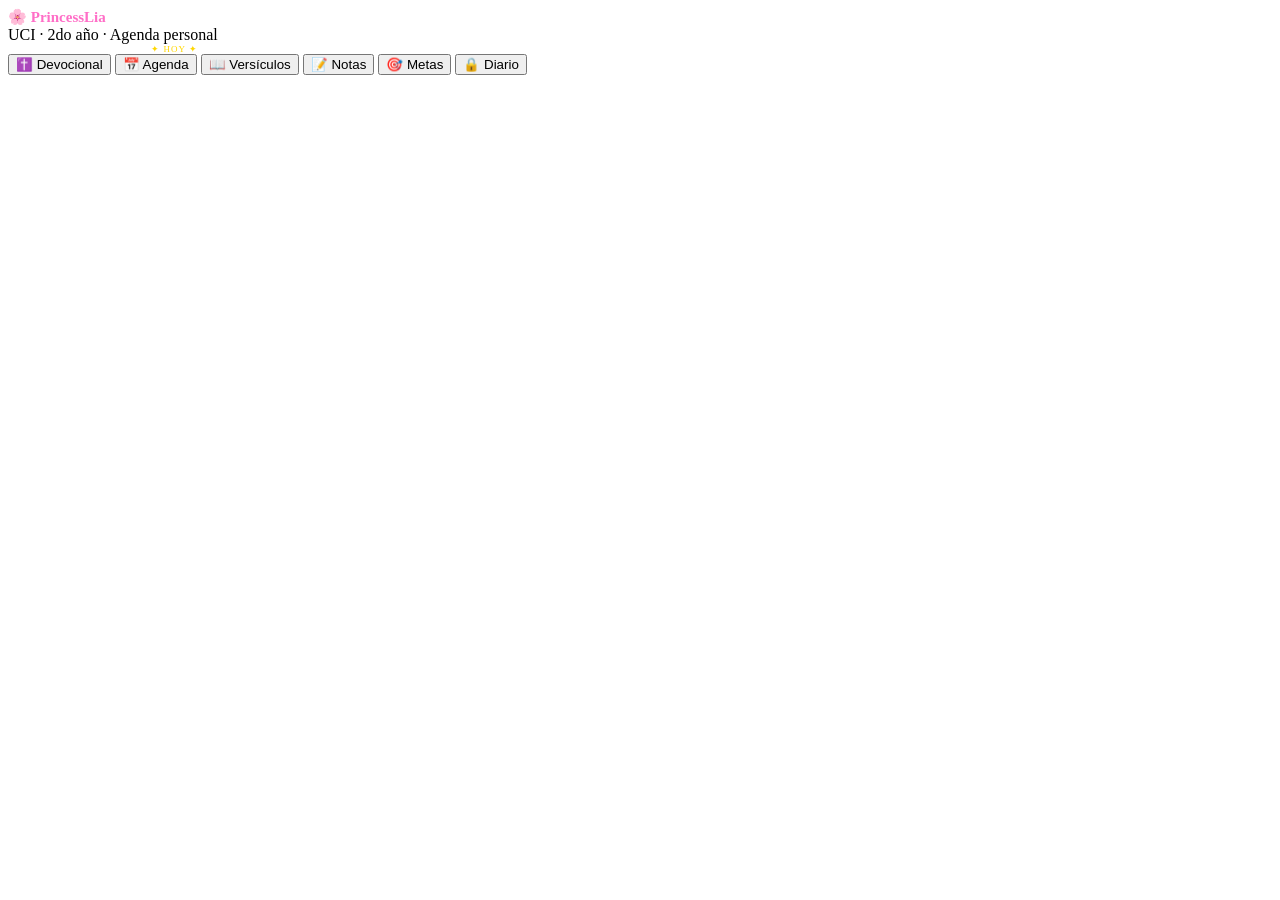
==== commit 92e91d3e: "Update index.html" ====
--- a/index.html
+++ b/index.html
@@ -1,37 +1,10 @@
 <!DOCTYPE html>
 <html lang="es">
 <head>
-<meta charset="UTF-8"/>
-<meta name="viewport" content="width=device-width, initial-scale=1.0"/>
-<title>🌸 PrincessLia</title>
-<style>
-*{box-sizing:border-box;margin:0;padding:0}
-body{background:#0d0008;color:#fce4ff;font-family:Georgia,serif;font-size:13px;display:flex;flex-direction:column;height:100vh;overflow:hidden}
-::-webkit-scrollbar{width:4px}::-webkit-scrollbar-thumb{background:#3d0035;border-radius:4px}
-input,textarea,select,button{font-family:Georgia,serif;font-size:13px;box-sizing:border-box}
-.inp{background:#080005;border:1px solid #3d0035;color:#fce4ff;border-radius:8px;padding:8px 11px;width:100%;outline:none}
-.inp:focus{border-color:#e91e8c}
-.btn{cursor:pointer;border:1px solid #3d0035;border-radius:8px;padding:7px 13px;background:#1a0018;color:#fce4ff;white-space:nowrap}
-.btn-p{background:#e91e8c;color:#fff;border-color:#e91e8c}
-.btn-d{background:#5a0000;color:#fff;border-color:#5a0000}
-.btn-s{padding:4px 9px;font-size:11px}
-.card{background:#1a0018;border:1px solid #3d0035;border-radius:11px;padding:13px}
-.muted{color:#a06090;font-size:11px}
-.row{display:flex;gap:8px;align-items:center;flex-wrap:wrap}
-#hdr{padding:10px 14px;border-bottom:1px solid #3d0035;display:flex;justify-content:space-between;align-items:center;background:#130010;flex-shrink:0}
-#nav{display:flex;gap:3px;padding:6px 10px;border-bottom:1px solid #3d0035;overflow-x:auto;flex-shrink:0;background:#130010}
-.tab{background:none;border:1px solid transparent;border-radius:8px;padding:6px 10px;color:#a06090;font-size:11px;cursor:pointer;white-space:nowrap}
-.tab.on{background:#e91e8c22;color:#ff6ec7;border-color:#e91e8c44}
-#body{flex:1;overflow:hidden;padding:11px}
-.pg{display:none;height:100%;overflow-y:auto;flex-direction:column;gap:10px}
-.pg.on{display:flex}
-.overlay{display:none;position:fixed;inset:0;background:#000000bb;z-index:50;align-items:center;justify-content:center}
-.overlay.on{display:flex}
-.box{background:#1a0018;border:1px solid #e91e8c44;border-radius:13px;padding:20px;width:92%;max-width:370px;max-height:82vh;overflow-y:auto}
-.box h3{color:#ff6ec7;margin-bottom:13px;font-size:14px}
-.pbar{background:#080005;border-radius:6px;height:8px;overflow:hidden;margin:5px 0}
-.pfill{height:100%;background:linear-gradient(90deg,#8b0066,#e91e8c);border-radius:6px}
-</style>
+  <meta charset="UTF-8"/>
+  <meta name="viewport" content="width=device-width, initial-scale=1.0"/>
+  <title>🌸 PrincessLia</title>
+  <link rel="stylesheet" href="style.css"/>
 </head>
 <body>
 
@@ -55,275 +28,15 @@
   <button class="tab" data-pg="diario">🔒 Diario</button>
 </div>
 
-<div id="body">
-  <div id="pg-dev" class="pg on"></div>
-  <div id="pg-agenda" class="pg"></div>
-  <div id="pg-verses" class="pg"></div>
-  <div id="pg-notas" class="pg" style="overflow:hidden"></div>
-  <div id="pg-metas" class="pg"></div>
-  <div id="pg-diario" class="pg"></div>
-</div>
+<div id="pg-dev"    class="pg on"></div>
+<div id="pg-agenda" class="pg"></div>
+<div id="pg-verses" class="pg"></div>
+<div id="pg-notas"  class="pg"></div>
+<div id="pg-metas"  class="pg"></div>
+<div id="pg-diario" class="pg"></div>
 
-<!-- modals container -->
-<div id="modals"></div>
+<div class="overlay" id="modal-layer"></div>
 
-<script>
-// ─── STORAGE ────────────────────────────────────────────────────────────────
-var M={};
-function sg(k){try{var v=localStorage.getItem('L_'+k);if(v)return JSON.parse(v);}catch(e){}return M[k]!==undefined?M[k]:null;}
-function ss(k,v){try{localStorage.setItem('L_'+k,JSON.stringify(v));}catch(e){}M[k]=v;}
-function sd(k,d){var v=sg(k);if(v!==null){M[k]=v;return v;}ss(k,d);return d;}
-
-// ─── DATA ────────────────────────────────────────────────────────────────────
-var D={
-  verses: sd('verses',[
-    {ref:"Filipenses 4:13",text:"Todo lo puedo en Cristo que me fortalece.",cat:"Fortaleza"},
-    {ref:"Salmos 23:1",text:"El Señor es mi pastor; nada me faltará.",cat:"Confianza"},
-    {ref:"Juan 3:16",text:"De tal manera amó Dios al mundo que dio a su Hijo unigénito.",cat:"Amor"},
-    {ref:"Romanos 8:28",text:"A los que aman a Dios, todas las cosas les ayudan a bien.",cat:"Fe"},
-    {ref:"Proverbios 31:25",text:"Se reviste de fuerza y dignidad, y afronta segura el porvenir.",cat:"Mujer"},
-    {ref:"Isaías 40:31",text:"Los que esperan en el Señor renovarán sus fuerzas.",cat:"Fortaleza"},
-    {ref:"Jeremías 29:11",text:"Yo sé los planes que tengo para vosotros: planes de bienestar.",cat:"Fe"},
-    {ref:"Mateo 6:33",text:"Buscad primero el reino de Dios y su justicia.",cat:"Fe"},
-    {ref:"Salmos 46:1",text:"Dios es nuestro amparo y fortaleza, pronto auxilio en tribulaciones.",cat:"Confianza"},
-    {ref:"Proverbios 3:5",text:"Confía en el Señor con todo tu corazón.",cat:"Confianza"},
-  ]),
-  vcats: sd('vcats',["Fortaleza","Confianza","Amor","Fe","Mujer"]),
-  prayers: sd('prayers',[
-    {id:1,text:"Sabiduría para los exámenes",cat:"Estudios",done:false,date:"hoy"},
-    {id:2,text:"Salud de mis padres",cat:"Familia",done:false,date:"hoy"},
-  ]),
-  pcats: sd('pcats',["Familia","Estudios","Salud","Iglesia","Personal","Amigos","Gratitud"]),
-  materias: sd('materias',[
-    {name:"Base de Datos I",color:"#4f8ef7"},{name:"Estructura de Datos II",color:"#3ecf8e"},
-    {name:"Programación",color:"#f7c94f"},{name:"Inglés",color:"#f76f6f"},
-    {name:"Matemáticas",color:"#a78bfa"},{name:"Iglesia",color:"#ffd700"},
-    {name:"Personal",color:"#ff6ec7"},{name:"General",color:"#a06090"},
-  ]),
-  events: sd('events',[
-    {id:1,day:1,title:"Clase BD I",mat:"Base de Datos I",hora:"08:00",done:false},
-    {id:2,day:1,title:"Práctica Estructuras",mat:"Estructura de Datos II",hora:"10:00",done:false},
-    {id:3,day:3,title:"Entrega tarea SQL",mat:"Base de Datos I",hora:"23:59",done:false},
-    {id:4,day:5,title:"Ensayo iglesia",mat:"Iglesia",hora:"18:00",done:false},
-    {id:5,day:0,title:"Culto dominical",mat:"Iglesia",hora:"09:00",done:false},
-  ]),
-  notas: sd('notas',[
-    {id:1,title:"Consultas SQL básicas",body:"SELECT * FROM tabla;\nSELECT campo FROM tabla WHERE condición;",cat:"Base de Datos I"},
-    {id:2,title:"Versículo favorito",body:"Filipenses 4:13 - Todo lo puedo en Cristo que me fortalece.",cat:"Devocional"},
-  ]),
-  ncats: sd('ncats',["Base de Datos I","Estructura de Datos II","Programación","Matemáticas","Iglesia","Devocional","General"]),
-  metas: sd('metas',[
-    {id:1,title:"Leer la Biblia completa",cat:"Espiritual",prog:15,total:100,unit:"%"},
-    {id:2,title:"Aprobar Base de Datos I",cat:"Académico",prog:0,total:1,unit:"examen"},
-    {id:3,title:"Memorizar 20 versículos",cat:"Espiritual",prog:5,total:20,unit:"versículos"},
-  ]),
-  mcats: sd('mcats',["Espiritual","Académico","Personal","Iglesia"]),
-  diary: sd('diary',[]),
-  refl: sd('refl',''),
-};
-function sv(k){ss(k,D[k]);}
-function uid(){return Date.now()+Math.floor(Math.random()*99999);}
-function x(s){return String(s||'').replace(/&/g,'&amp;').replace(/</g,'&lt;').replace(/>/g,'&gt;');}
-function tod(){return new Date().toLocaleDateString('es-ES');}
-
-// ─── DAILY VERSE ─────────────────────────────────────────────────────────────
-var DV=[
-  {ref:"Filipenses 4:13",text:"Todo lo puedo en Cristo que me fortalece."},
-  {ref:"Salmos 23:1",text:"El Señor es mi pastor; nada me faltará."},
-  {ref:"Proverbios 3:5",text:"Fíate de Jehová de todo tu corazón."},
-  {ref:"Jeremías 29:11",text:"Yo sé los planes que tengo para vosotros."},
-  {ref:"Isaías 40:31",text:"Los que esperan en el Señor renovarán sus fuerzas."},
-  {ref:"Hebreos 11:1",text:"La fe es la certeza de lo que se espera."},
-  {ref:"Mateo 6:33",text:"Busca primero el reino de Dios y su justicia."},
-  {ref:"Salmos 46:1",text:"Dios es nuestro amparo y fortaleza."},
-  {ref:"Juan 13:34",text:"Ámense los unos a los otros como yo los he amado."},
-  {ref:"Romanos 12:2",text:"No se amolden al mundo sino transfórmense."},
-  {ref:"Proverbios 31:25",text:"Se reviste de fuerza y dignidad, y afronta segura el porvenir."},
-  {ref:"Deuteronomio 31:6",text:"Sed fuertes y valientes. No temáis ni os aterréis."},
-];
-function gdv(){var d=new Date();return DV[(d.getDate()+d.getMonth())%DV.length];}
-
-// ─── MODAL ───────────────────────────────────────────────────────────────────
-var activeModal=null;
-function showModal(html){
-  var c=document.getElementById('modals');
-  c.innerHTML='<div class="overlay on" id="cur-overlay">'+html+'</div>';
-  activeModal=document.getElementById('cur-overlay');
-  activeModal.addEventListener('click',function(e){if(e.target===activeModal)closeModal();});
-}
-function closeModal(){var c=document.getElementById('modals');c.innerHTML='';activeModal=null;}
-
-// ─── NAV ─────────────────────────────────────────────────────────────────────
-var curPg='dev';
-document.getElementById('nav').addEventListener('click',function(e){
-  var t=e.target.closest('.tab'); if(!t) return;
-  var pg=t.dataset.pg; if(!pg) return;
-  document.querySelectorAll('.tab').forEach(function(b){b.classList.remove('on');});
-  document.querySelectorAll('.pg').forEach(function(p){p.classList.remove('on');});
-  t.classList.add('on');
-  document.getElementById('pg-'+pg).classList.add('on');
-  curPg=pg;
-  renders[pg]&&renders[pg]();
-});
-
-// ─── DEVOCIONAL ──────────────────────────────────────────────────────────────
-var pCatF='Todas', editPid=null;
-
-function renderDev(){
-  var v=gdv();
-  document.getElementById('hv').textContent='"'+v.text.slice(0,45)+'..."';
-  var pg=document.getElementById('pg-dev');
-  pg.innerHTML=
-    '<div style="background:linear-gradient(135deg,#1a0018,#2d0025);border:1px solid #e91e8c33;border-radius:12px;padding:18px;text-align:center">'
-    +'<div style="color:#ffd700;font-size:10px;letter-spacing:2px;margin-bottom:10px">✦ VERSÍCULO DEL DÍA ✦</div>'
-    +'<div style="font-size:14px;line-height:1.8;color:#ffb3e6;font-style:italic;margin-bottom:8px">"'+x(v.text)+'"</div>'
-    +'<div style="color:#ff6ec7;font-size:12px">— '+x(v.ref)+'</div></div>'
-    +'<div class="card">'
-    +'<div class="muted" style="margin-bottom:8px">✍️ MI REFLEXIÓN DE HOY</div>'
-    +'<textarea id="refl-ta" class="inp" rows="4" placeholder="¿Qué te habló Dios hoy?..." style="resize:none;line-height:1.7">'+x(D.refl)+'</textarea>'
-    +'<div style="margin-top:8px;display:flex;gap:8px;align-items:center">'
-    +'<button class="btn btn-p btn-s" id="refl-btn">💾 Guardar</button>'
-    +'<span id="refl-ok" style="color:#ff6ec7;font-size:11px;display:none">✓ Guardado</span>'
-    +'</div></div>'
-    +'<div class="card" style="flex:1">'
-    +'<div style="display:flex;justify-content:space-between;align-items:center;margin-bottom:8px">'
-    +'<div class="muted">🙏 PETICIONES DE ORACIÓN</div>'
-    +'<button class="btn btn-p btn-s" id="btn-new-prayer">+ Nueva</button></div>'
-    +'<div id="pcats-f" style="display:flex;gap:5px;flex-wrap:wrap;margin-bottom:8px"></div>'
-    +'<div id="prayer-list"></div></div>';
-
-  document.getElementById('refl-btn').onclick=function(){
-    D.refl=document.getElementById('refl-ta').value; sv('refl');
-    var ok=document.getElementById('refl-ok'); ok.style.display='inline';
-    setTimeout(function(){ok.style.display='none';},2000);
-  };
-  document.getElementById('btn-new-prayer').onclick=function(){openPrayerModal(null);};
-  renderPrayers();
-}
-
-function renderPrayers(){
-  var pf=document.getElementById('pcats-f'); if(!pf) return;
-  pf.innerHTML='';
-  ['Todas'].concat(D.pcats).forEach(function(c){
-    var b=document.createElement('button');
-    b.className='btn btn-s';
-    b.textContent=c;
-    b.style.background=pCatF===c?'#e91e8c':'#1a0018';
-    b.style.color=pCatF===c?'#fff':'#a06090';
-    b.onclick=function(){pCatF=c;renderPrayers();};
-    pf.appendChild(b);
-  });
-  var list=document.getElementById('prayer-list'); if(!list) return;
-  var items=pCatF==='Todas'?D.prayers:D.prayers.filter(function(p){return p.cat===pCatF;});
-  if(!items.length){list.innerHTML='<div class="muted" style="text-align:center;padding:14px">Sin peticiones aún 🙏</div>';return;}
-  list.innerHTML='';
-  items.forEach(function(p){
-    var d=document.createElement('div');
-    d.style.cssText='display:flex;align-items:center;gap:8px;padding:8px 10px;border-radius:8px;margin-bottom:6px;background:'+(p.done?'#0a150a':'#0d0008')+';border:1px solid '+(p.done?'#1e3a1e':'#3d0035');
-    d.innerHTML='<button class="tog-p" data-id="'+p.id+'" style="flex-shrink:0;background:none;border:2px solid '+(p.done?'#ffd700':'#e91e8c')+';border-radius:50%;width:20px;height:20px;cursor:pointer;color:'+(p.done?'#ffd700':'transparent')+';font-size:10px">'+(p.done?'✓':'')+'</button>'
-      +'<div style="flex:1"><div style="font-size:12px;text-decoration:'+(p.done?'line-through':'none')+';color:'+(p.done?'#a06090':'#fce4ff')+'">'+x(p.text)+'</div>'
-      +'<div style="font-size:10px;color:#e91e8c">'+x(p.cat)+' · '+x(p.date)+'</div></div>'
-      +'<button class="edit-p btn-s" data-id="'+p.id+'" style="background:none;border:none;color:#a06090;cursor:pointer;font-size:13px">✏️</button>'
-      +'<button class="del-p" data-id="'+p.id+'" style="background:none;border:none;color:#5a0000;cursor:pointer;font-size:17px">×</button>';
-    list.appendChild(d);
-  });
-  list.querySelectorAll('.tog-p').forEach(function(b){b.onclick=function(){
-    var id=Number(b.dataset.id); D.prayers=D.prayers.map(function(p){return p.id===id?Object.assign({},p,{done:!p.done}):p;}); sv('prayers'); renderPrayers();
-  };});
-  list.querySelectorAll('.edit-p').forEach(function(b){b.onclick=function(){openPrayerModal(Number(b.dataset.id));};});
-  list.querySelectorAll('.del-p').forEach(function(b){b.onclick=function(){
-    if(!confirm('¿Eliminar?'))return;
-    var id=Number(b.dataset.id); D.prayers=D.prayers.filter(function(p){return p.id!==id;}); sv('prayers'); renderPrayers();
-  };});
-}
-
-function openPrayerModal(id){
-  var p=id?D.prayers.find(function(x2){return x2.id===id;}):null;
-  var catsOpts=D.pcats.map(function(c){return '<option'+(p&&p.cat===c?' selected':'')+'>'+x(c)+'</option>';}).join('');
-  showModal('<div class="box">'
-    +'<h3>'+(p?'Editar':'Nueva')+' petición</h3>'
-    +'<input id="m-pt" class="inp" value="'+x(p?p.text:'')+'" placeholder="Petición..." style="margin-bottom:8px"/>'
-    +'<select id="m-pc" class="inp" style="margin-bottom:12px">'+catsOpts+'</select>'
-    +'<div class="row">'
-    +'<button class="btn btn-p" id="m-psave">Guardar</button>'
-    +'<button class="btn" id="m-pcancel">Cancelar</button>'
-    +(p?'<button class="btn btn-d btn-s" id="m-pcat-mgr">⚙️ Categorías</button>':'')
-    +'</div></div>');
-  document.getElementById('m-psave').onclick=function(){
-    var t=document.getElementById('m-pt').value.trim(); if(!t)return;
-    var c=document.getElementById('m-pc').value;
-    if(p){D.prayers=D.prayers.map(function(pp){return pp.id===id?Object.assign({},pp,{text:t,cat:c}):pp;});}
-    else{D.prayers.unshift({id:uid(),text:t,cat:c,done:false,date:tod()});}
-    sv('prayers'); closeModal(); renderPrayers();
-  };
-  document.getElementById('m-pcancel').onclick=closeModal;
-  var mb=document.getElementById('m-pcat-mgr');
-  if(mb) mb.onclick=function(){closeModal();openPcatModal();};
-}
-
-function openPcatModal(){
-  function html(){
-    return '<div class="box"><h3>Categorías de oración</h3><div id="m-pcl">'
-      +D.pcats.map(function(c,i){return '<div style="display:flex;justify-content:space-between;padding:6px 0;border-bottom:1px solid #3d0035">'+x(c)+'<button class="btn btn-d btn-s dpc" data-i="'+i+'">×</button></div>';}).join('')
-      +'</div><div class="row" style="margin-top:10px"><input id="m-pcn" class="inp" placeholder="Nueva..." style="flex:1"/><button class="btn btn-p" id="m-pcadd">+</button></div>'
-      +'<button class="btn" style="margin-top:10px;width:100%" id="m-pcclose">Cerrar</button></div>';
-  }
-  showModal(html());
-  function bind(){
-    document.querySelectorAll('.dpc').forEach(function(b){b.onclick=function(){
-      D.pcats.splice(Number(b.dataset.i),1);sv('pcats');
-      document.getElementById('m-pcl').outerHTML=''; showModal(html()); bind();
-    };});
-    document.getElementById('m-pcadd').onclick=function(){
-      var v=document.getElementById('m-pcn').value.trim();if(!v||D.pcats.indexOf(v)>=0)return;
-      D.pcats.push(v);sv('pcats');showModal(html());bind();
-    };
-    document.getElementById('m-pcclose').onclick=closeModal;
-  }
-  bind();
-}
-
-// ─── AGENDA ──────────────────────────────────────────────────────────────────
-var selDay=new Date().getDay(), editEvId=null;
-var DIAS=['Dom','Lun','Mar','Mié','Jue','Vie','Sáb'];
-
-function renderAgenda(){
-  var pg=document.getElementById('pg-agenda');
-  var dayBtns=DIAS.map(function(d,i){
-    var has=D.events.some(function(e){return e.day===i;});
-    return '<button class="btn day-btn" data-d="'+i+'" style="flex:1;padding:7px 2px;font-size:11px;position:relative;background:'+(selDay===i?'#e91e8c':'#1a0018')+';color:'+(selDay===i?'#fff':'#a06090')+';border-color:'+(selDay===i?'#e91e8c':'#3d0035')+'">'+d+(has?'<span style="position:absolute;top:3px;right:4px;width:5px;height:5px;border-radius:50%;background:#ffd700;display:block"></span>':'')+'</button>';
-  }).join('');
-  pg.innerHTML='<div style="display:flex;gap:4px">'+dayBtns+'</div>'
-    +'<div style="display:flex;justify-content:space-between;align-items:center">'
-    +'<div class="muted">📅 '+DIAS[selDay]+'</div>'
-    +'<div class="row"><button class="btn btn-p btn-s" id="btn-new-ev">+ Evento</button>'
-    +'<button class="btn btn-s" id="btn-mat-mgr">⚙️ Materias</button></div></div>'
-    +'<div class="card" style="flex:1;overflow-y:auto"><div id="ev-list"></div></div>';
-
-  pg.querySelectorAll('.day-btn').forEach(function(b){b.onclick=function(){selDay=Number(b.dataset.d);renderAgenda();};});
-  document.getElementById('btn-new-ev').onclick=function(){openEvModal(null);};
-  document.getElementById('btn-mat-mgr').onclick=openMatModal;
-  renderEvents();
-}
-
-function renderEvents(){
-  var list=document.getElementById('ev-list'); if(!list)return;
-  var evs=D.events.filter(function(e){return e.day===selDay;}).sort(function(a,b){return (a.hora||'').localeCompare(b.hora||'');});
-  if(!evs.length){list.innerHTML='<div class="muted" style="text-align:center;padding:18px">Día libre 🌸</div>';return;}
-  list.innerHTML='';
-  evs.forEach(function(ev){
-    var mat=D.materias.find(function(m){return m.name===ev.mat;})||{color:'#a06090'};
-    var d=document.createElement('div');
-    d.style.cssText='display:flex;align-items:center;gap:8px;padding:10px;border-radius:10px;margin-bottom:8px;opacity:'+(ev.done?.5:1)+';background:#0d0008;border:1px solid '+mat.color+'44;border-left:3px solid '+mat.color;
-    d.innerHTML='<button class="tog-e" data-id="'+ev.id+'" style="flex-shrink:0;background:none;border:2px solid '+(ev.done?'#ffd700':mat.color)+';border-radius:50%;width:20px;height:20px;cursor:pointer;color:'+(ev.done?'#ffd700':'transparent')+';font-size:10px">'+(ev.done?'✓':'')+'</button>'
-      +'<div style="flex:1"><div style="font-size:12px;text-decoration:'+(ev.done?'line-through':'none')+'">'+x(ev.title)+'</div>'
-      +'<div style="font-size:10px;color:'+mat.color+'">'+x(ev.mat)+(ev.hora?' · '+x(ev.hora):'')+'</div></div>'
-      +'<button class="edit-e" data-id="'+ev.id+'" style="background:none;border:none;color:#a06090;cursor:pointer;font-size:13px">✏️</button>'
-      +'<button class="del-e" data-id="'+ev.id+'" style="background:none;border:none;color:#5a0000;cursor:pointer;font-size:17px">×</button>';
-    list.appendChild(d);
-  });
-  list.querySelectorAll('.tog-e').forEach(function(b){b.onclick=function(){
-    var id=Number(b.dataset.id);D.events=D.events.map(function(e){return e.id===id?Object.assign({},e,{done:!e.done}):e;});sv('events');renderEvents();
-  };});
-  list.querySelectorAll('.edit-e').forEach(function(b){b.onclick=function(){openEvModal(Number(b.dataset.id));};});
-  l
+<script src="app.js"></script>
+</body>
+</html>
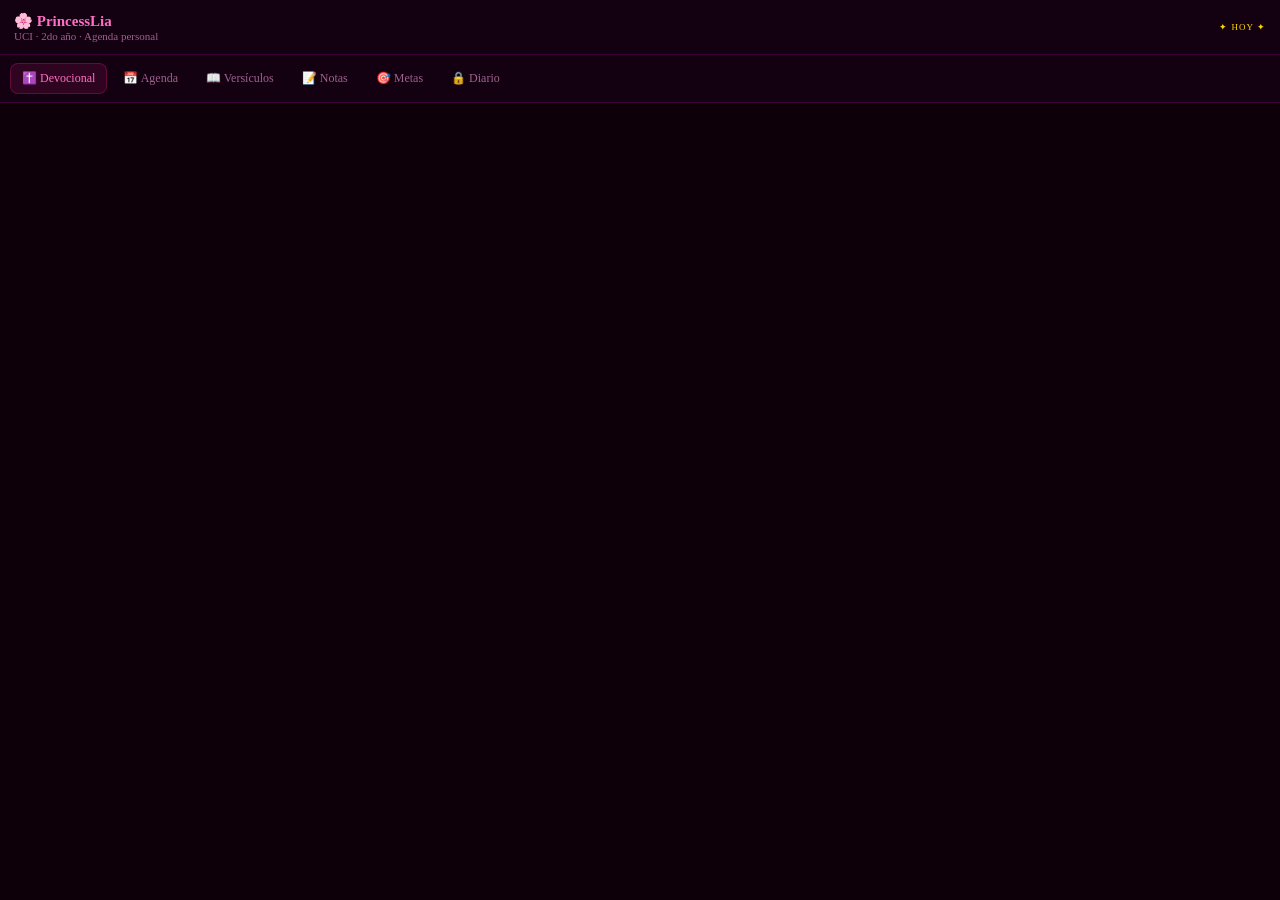
==== commit e324bd72: "Update index.html" ====
--- a/index.html
+++ b/index.html
@@ -1,10 +1,35 @@
 <!DOCTYPE html>
 <html lang="es">
 <head>
-  <meta charset="UTF-8"/>
-  <meta name="viewport" content="width=device-width, initial-scale=1.0"/>
-  <title>🌸 PrincessLia</title>
-  <link rel="stylesheet" href="style.css"/>
+<meta charset="UTF-8"/>
+<meta name="viewport" content="width=device-width, initial-scale=1.0"/>
+<title>🌸 PrincessLia</title>
+<style>
+*{box-sizing:border-box;margin:0;padding:0}
+body{background:#0d0008;color:#fce4ff;font-family:Georgia,serif;font-size:14px}
+input,textarea,select,button{font-family:Georgia,serif;font-size:13px;box-sizing:border-box}
+.inp{background:#080005;border:1px solid #3d0035;color:#fce4ff;border-radius:8px;padding:9px 12px;width:100%;outline:none}
+.inp:focus{border-color:#e91e8c}
+.btn{cursor:pointer;border:1px solid #3d0035;border-radius:8px;padding:8px 14px;background:#1a0018;color:#fce4ff;display:inline-block}
+.btnp{background:#e91e8c;color:#fff;border-color:#e91e8c}
+.btnd{background:#5a0000;color:#fff;border-color:#5a0000}
+.btns{padding:5px 10px;font-size:12px}
+.card{background:#1a0018;border:1px solid #3d0035;border-radius:12px;padding:14px;margin-bottom:10px}
+.muted{color:#a06090;font-size:11px}
+.row{display:flex;gap:8px;align-items:center;flex-wrap:wrap}
+#hdr{padding:12px 14px;border-bottom:1px solid #3d0035;background:#130010;display:flex;justify-content:space-between;align-items:center}
+#nav{padding:8px 10px;border-bottom:1px solid #3d0035;background:#130010;display:flex;gap:4px;overflow-x:auto}
+.tab{background:none;border:1px solid transparent;border-radius:8px;padding:7px 11px;color:#a06090;font-size:12px;cursor:pointer;white-space:nowrap}
+.tab.on{background:#e91e8c22;color:#ff6ec7;border-color:#e91e8c44}
+.pg{display:none;padding:12px}
+.pg.on{display:block}
+.overlay{display:none;position:fixed;inset:0;background:#000000cc;z-index:50;overflow-y:auto;padding:50px 10px}
+.overlay.on{display:block}
+.box{background:#1a0018;border:1px solid #e91e8c44;border-radius:13px;padding:20px;width:94%;max-width:380px;margin:0 auto}
+.box h3{color:#ff6ec7;margin-bottom:14px;font-size:14px}
+.pbar{background:#080005;border-radius:6px;height:8px;overflow:hidden;margin:5px 0}
+.pfill{height:100%;background:linear-gradient(90deg,#8b0066,#e91e8c);border-radius:6px}
+</style>
 </head>
 <body>
 
@@ -28,15 +53,276 @@
   <button class="tab" data-pg="diario">🔒 Diario</button>
 </div>
 
-<div id="pg-dev"    class="pg on"></div>
+<div id="pg-dev" class="pg on"></div>
 <div id="pg-agenda" class="pg"></div>
 <div id="pg-verses" class="pg"></div>
-<div id="pg-notas"  class="pg"></div>
-<div id="pg-metas"  class="pg"></div>
+<div id="pg-notas" class="pg"></div>
+<div id="pg-metas" class="pg"></div>
 <div id="pg-diario" class="pg"></div>
-
 <div class="overlay" id="modal-layer"></div>
 
-<script src="app.js"></script>
-</body>
-</html>
+<script>
+var S={};
+function initData(){
+  var def={
+    verses:[
+      {ref:"Filipenses 4:13",text:"Todo lo puedo en Cristo que me fortalece.",cat:"Fortaleza"},
+      {ref:"Salmos 23:1",text:"El Señor es mi pastor; nada me faltará.",cat:"Confianza"},
+      {ref:"Juan 3:16",text:"De tal manera amó Dios al mundo que dio a su Hijo unigénito.",cat:"Amor"},
+      {ref:"Romanos 8:28",text:"A los que aman a Dios, todas las cosas les ayudan a bien.",cat:"Fe"},
+      {ref:"Proverbios 31:25",text:"Se reviste de fuerza y dignidad, y afronta segura el porvenir.",cat:"Mujer"},
+      {ref:"Isaías 40:31",text:"Los que esperan en el Señor renovarán sus fuerzas.",cat:"Fortaleza"},
+      {ref:"Jeremías 29:11",text:"Yo sé los planes para vosotros: planes de bienestar.",cat:"Fe"},
+      {ref:"Mateo 6:33",text:"Buscad primero el reino de Dios y su justicia.",cat:"Fe"},
+      {ref:"Salmos 46:1",text:"Dios es nuestro amparo y fortaleza, pronto auxilio.",cat:"Confianza"},
+      {ref:"Proverbios 3:5",text:"Confía en el Señor con todo tu corazón.",cat:"Confianza"}
+    ],
+    vcats:["Fortaleza","Confianza","Amor","Fe","Mujer"],
+    prayers:[
+      {id:1,text:"Sabiduría para los exámenes",cat:"Estudios",done:false,date:"hoy"},
+      {id:2,text:"Salud de mis padres",cat:"Familia",done:false,date:"hoy"}
+    ],
+    pcats:["Familia","Estudios","Salud","Iglesia","Personal","Amigos","Gratitud"],
+    materias:[
+      {name:"Base de Datos I",color:"#4f8ef7"},
+      {name:"Estructura de Datos II",color:"#3ecf8e"},
+      {name:"Programación",color:"#f7c94f"},
+      {name:"Inglés",color:"#f76f6f"},
+      {name:"Matemáticas",color:"#a78bfa"},
+      {name:"Iglesia",color:"#ffd700"},
+      {name:"Personal",color:"#ff6ec7"},
+      {name:"General",color:"#a06090"}
+    ],
+    events:[
+      {id:1,day:1,title:"Clase BD I",mat:"Base de Datos I",hora:"08:00",done:false},
+      {id:2,day:1,title:"Práctica Estructuras",mat:"Estructura de Datos II",hora:"10:00",done:false},
+      {id:3,day:3,title:"Entrega tarea SQL",mat:"Base de Datos I",hora:"23:59",done:false},
+      {id:4,day:5,title:"Ensayo iglesia",mat:"Iglesia",hora:"18:00",done:false},
+      {id:5,day:0,title:"Culto dominical",mat:"Iglesia",hora:"09:00",done:false}
+    ],
+    notas:[
+      {id:1,title:"Consultas SQL básicas",body:"SELECT * FROM tabla;\nSELECT campo FROM tabla WHERE condición;",cat:"Base de Datos I"},
+      {id:2,title:"Versículo favorito",body:"Filipenses 4:13 - Todo lo puedo en Cristo que me fortalece.",cat:"Devocional"}
+    ],
+    ncats:["Base de Datos I","Estructura de Datos II","Programación","Matemáticas","Iglesia","Devocional","General"],
+    metas:[
+      {id:1,title:"Leer la Biblia completa",cat:"Espiritual",prog:15,total:100,unit:"%"},
+      {id:2,title:"Aprobar Base de Datos I",cat:"Académico",prog:0,total:1,unit:"examen"},
+      {id:3,title:"Memorizar 20 versículos",cat:"Espiritual",prog:5,total:20,unit:"versículos"}
+    ],
+    mcats:["Espiritual","Académico","Personal","Iglesia"],
+    diary:[],
+    refl:""
+  };
+  Object.keys(def).forEach(function(k){
+    var v=null;
+    try{var r=localStorage.getItem('lia_'+k);if(r!==null)v=JSON.parse(r);}catch(e){}
+    S[k]=v!==null?v:def[k];
+  });
+}
+function sv(k){try{localStorage.setItem('lia_'+k,JSON.stringify(S[k]));}catch(e){}}
+function uid(){return Date.now()+Math.floor(Math.random()*99999);}
+function x(s){return String(s==null?'':s).replace(/&/g,'&amp;').replace(/</g,'&lt;').replace(/>/g,'&gt;');}
+function tod(){return new Date().toLocaleDateString('es-ES');}
+
+function showModal(html){
+  var l=document.getElementById('modal-layer');
+  l.innerHTML='<div class="box">'+html+'</div>';
+  l.className='overlay on';
+  l.onclick=function(e){if(e.target===l)closeModal();};
+}
+function closeModal(){
+  var l=document.getElementById('modal-layer');
+  l.className='overlay';l.innerHTML='';
+}
+
+document.getElementById('nav').addEventListener('click',function(e){
+  var t=e.target.closest('.tab');if(!t)return;
+  var pg=t.getAttribute('data-pg');if(!pg)return;
+  document.querySelectorAll('.tab').forEach(function(b){b.classList.remove('on');});
+  document.querySelectorAll('.pg').forEach(function(p){p.classList.remove('on');});
+  t.classList.add('on');
+  document.getElementById('pg-'+pg).classList.add('on');
+  ({dev:renderDev,agenda:renderAgenda,verses:renderVerses,notas:renderNotas,metas:renderMetas,diario:renderDiario})[pg]();
+});
+
+var DV=[
+  {ref:"Filipenses 4:13",text:"Todo lo puedo en Cristo que me fortalece."},
+  {ref:"Salmos 23:1",text:"El Señor es mi pastor; nada me faltará."},
+  {ref:"Proverbios 3:5",text:"Fíate de Jehová de todo tu corazón."},
+  {ref:"Jeremías 29:11",text:"Yo sé los planes que tengo para vosotros."},
+  {ref:"Isaías 40:31",text:"Los que esperan en el Señor renovarán sus fuerzas."},
+  {ref:"Hebreos 11:1",text:"La fe es la certeza de lo que se espera."},
+  {ref:"Mateo 6:33",text:"Busca primero el reino de Dios y su justicia."},
+  {ref:"Salmos 46:1",text:"Dios es nuestro amparo y fortaleza."},
+  {ref:"Juan 13:34",text:"Ámense los unos a los otros como yo los he amado."},
+  {ref:"Romanos 12:2",text:"No se amolden al mundo sino transfórmense."},
+  {ref:"Proverbios 31:25",text:"Se reviste de fuerza y dignidad, y afronta segura el porvenir."},
+  {ref:"Deuteronomio 31:6",text:"Sed fuertes y valientes. No temáis ni os aterréis."}
+];
+function gdv(){var d=new Date();return DV[(d.getDate()+d.getMonth())%DV.length];}
+
+// ── DEVOCIONAL ──
+var pCatF='Todas';
+function renderDev(){
+  var v=gdv();
+  document.getElementById('hv').textContent='"'+v.text.slice(0,45)+'..."';
+  document.getElementById('pg-dev').innerHTML=
+    '<div style="background:linear-gradient(135deg,#1a0018,#2d0025);border:1px solid #e91e8c33;border-radius:12px;padding:18px;text-align:center;margin-bottom:10px">'
+    +'<div style="color:#ffd700;font-size:10px;letter-spacing:2px;margin-bottom:10px">✦ VERSÍCULO DEL DÍA ✦</div>'
+    +'<div style="font-size:14px;line-height:1.8;color:#ffb3e6;font-style:italic;margin-bottom:8px">"'+x(v.text)+'"</div>'
+    +'<div style="color:#ff6ec7;font-size:12px">— '+x(v.ref)+'</div></div>'
+    +'<div class="card"><div class="muted" style="margin-bottom:8px">✍️ MI REFLEXIÓN DE HOY</div>'
+    +'<textarea id="refl-ta" class="inp" rows="4" placeholder="¿Qué te habló Dios hoy?..." style="resize:none;line-height:1.7">'+x(S.refl)+'</textarea>'
+    +'<div style="margin-top:8px;display:flex;gap:8px;align-items:center">'
+    +'<button id="refl-btn" class="btn btnp btns">💾 Guardar</button>'
+    +'<span id="refl-ok" style="color:#ff6ec7;font-size:11px;display:none">✓ Guardado</span>'
+    +'</div></div>'
+    +'<div class="card"><div style="display:flex;justify-content:space-between;align-items:center;margin-bottom:8px">'
+    +'<div class="muted">🙏 PETICIONES DE ORACIÓN</div>'
+    +'<button id="btn-new-p" class="btn btnp btns">+ Nueva</button></div>'
+    +'<div id="pcats-f" style="display:flex;gap:5px;flex-wrap:wrap;margin-bottom:10px"></div>'
+    +'<div id="prayer-list"></div></div>';
+  document.getElementById('refl-btn').onclick=function(){
+    S.refl=document.getElementById('refl-ta').value;sv('refl');
+    var ok=document.getElementById('refl-ok');ok.style.display='inline';
+    setTimeout(function(){ok.style.display='none';},2000);
+  };
+  document.getElementById('btn-new-p').onclick=function(){openPrayerModal(null);};
+  renderPrayers();
+}
+function renderPrayers(){
+  var pf=document.getElementById('pcats-f');if(!pf)return;
+  pf.innerHTML='';
+  ['Todas'].concat(S.pcats).forEach(function(c){
+    var b=document.createElement('button');
+    b.className='btn btns';b.textContent=c;
+    b.style.background=pCatF===c?'#e91e8c':'#1a0018';
+    b.style.color=pCatF===c?'#fff':'#a06090';
+    b.onclick=function(){pCatF=c;renderPrayers();};
+    pf.appendChild(b);
+  });
+  var list=document.getElementById('prayer-list');if(!list)return;
+  var items=pCatF==='Todas'?S.prayers:S.prayers.filter(function(p){return p.cat===pCatF;});
+  if(!items.length){list.innerHTML='<div class="muted" style="text-align:center;padding:14px">Sin peticiones aún 🙏</div>';return;}
+  list.innerHTML='';
+  items.forEach(function(p){
+    var d=document.createElement('div');
+    d.style.cssText='display:flex;align-items:center;gap:8px;padding:9px 11px;border-radius:8px;margin-bottom:6px;background:'+(p.done?'#0a150a':'#0d0008')+';border:1px solid '+(p.done?'#1e3a1e':'#3d0035');
+    d.innerHTML='<button class="tog-p" data-id="'+p.id+'" style="flex-shrink:0;background:none;border:2px solid '+(p.done?'#ffd700':'#e91e8c')+';border-radius:50%;width:22px;height:22px;cursor:pointer;color:'+(p.done?'#ffd700':'transparent')+';font-size:11px">'+(p.done?'✓':'')+'</button>'
+      +'<div style="flex:1"><div style="font-size:13px;text-decoration:'+(p.done?'line-through':'none')+';color:'+(p.done?'#a06090':'#fce4ff')+'">'+x(p.text)+'</div>'
+      +'<div style="font-size:10px;color:#e91e8c">'+x(p.cat)+' · '+x(p.date)+'</div></div>'
+      +'<button class="edit-p" data-id="'+p.id+'" style="background:none;border:none;color:#a06090;cursor:pointer;font-size:14px">✏️</button>'
+      +'<button class="del-p" data-id="'+p.id+'" style="background:none;border:none;color:#c00;cursor:pointer;font-size:18px">×</button>';
+    list.appendChild(d);
+  });
+  list.querySelectorAll('.tog-p').forEach(function(b){b.onclick=function(){
+    var id=Number(b.getAttribute('data-id'));
+    S.prayers=S.prayers.map(function(p){return p.id===id?Object.assign({},p,{done:!p.done}):p;});
+    sv('prayers');renderPrayers();
+  };});
+  list.querySelectorAll('.edit-p').forEach(function(b){b.onclick=function(){openPrayerModal(Number(b.getAttribute('data-id')));};});
+  list.querySelectorAll('.del-p').forEach(function(b){b.onclick=function(){
+    if(!confirm('¿Eliminar?'))return;
+    S.prayers=S.prayers.filter(function(p){return p.id!==Number(b.getAttribute('data-id'));});
+    sv('prayers');renderPrayers();
+  };});
+}
+function openPrayerModal(id){
+  var p=id?S.prayers.find(function(xx){return xx.id===id;}):null;
+  var opts=S.pcats.map(function(c){return'<option'+(p&&p.cat===c?' selected':'')+'>'+x(c)+'</option>';}).join('');
+  showModal('<h3>'+(p?'Editar':'Nueva')+' petición</h3>'
+    +'<input id="m-pt" class="inp" value="'+x(p?p.text:'')+'" placeholder="Petición..." style="margin-bottom:8px"/>'
+    +'<select id="m-pc" class="inp" style="margin-bottom:12px">'+opts+'</select>'
+    +'<div class="row"><button id="m-psave" class="btn btnp">Guardar</button>'
+    +'<button id="m-pcancel" class="btn">Cancelar</button>'
+    +'<button id="m-pcats" class="btn btns">⚙️ Cats</button></div>');
+  document.getElementById('m-psave').onclick=function(){
+    var t=document.getElementById('m-pt').value.trim();if(!t)return;
+    var c=document.getElementById('m-pc').value;
+    if(p){S.prayers=S.prayers.map(function(pp){return pp.id===id?Object.assign({},pp,{text:t,cat:c}):pp;});}
+    else{S.prayers.unshift({id:uid(),text:t,cat:c,done:false,date:tod()});}
+    sv('prayers');closeModal();renderPrayers();
+  };
+  document.getElementById('m-pcancel').onclick=closeModal;
+  document.getElementById('m-pcats').onclick=function(){closeModal();openCatModal('pcats','Categorías de oración',function(){openPrayerModal(null);});};
+}
+
+// ── AGENDA ──
+var selDay=new Date().getDay();
+var DIAS=['Dom','Lun','Mar','Mié','Jue','Vie','Sáb'];
+function renderAgenda(){
+  var pg=document.getElementById('pg-agenda');
+  var db=DIAS.map(function(d,i){
+    var has=S.events.some(function(e){return e.day===i;});
+    return '<button class="btn day-btn" data-d="'+i+'" style="flex:1;padding:8px 2px;font-size:12px;position:relative;background:'+(selDay===i?'#e91e8c':'#1a0018')+';color:'+(selDay===i?'#fff':'#a06090')+';border-color:'+(selDay===i?'#e91e8c':'#3d0035')+'">'+d+(has?'<span style="position:absolute;top:3px;right:3px;width:5px;height:5px;border-radius:50%;background:#ffd700;display:block"></span>':'')+'</button>';
+  }).join('');
+  pg.innerHTML='<div style="display:flex;gap:4px;margin-bottom:10px">'+db+'</div>'
+    +'<div style="display:flex;justify-content:space-between;align-items:center;margin-bottom:10px">'
+    +'<div class="muted">📅 '+DIAS[selDay]+'</div>'
+    +'<div class="row"><button id="btn-new-ev" class="btn btnp btns">+ Evento</button>'
+    +'<button id="btn-mat-mgr" class="btn btns">⚙️ Materias</button></div></div>'
+    +'<div id="ev-list"></div>';
+  pg.querySelectorAll('.day-btn').forEach(function(b){b.onclick=function(){selDay=Number(b.getAttribute('data-d'));renderAgenda();};});
+  document.getElementById('btn-new-ev').onclick=function(){openEvModal(null);};
+  document.getElementById('btn-mat-mgr').onclick=openMatModal;
+  renderEvents();
+}
+function renderEvents(){
+  var list=document.getElementById('ev-list');if(!list)return;
+  var evs=S.events.filter(function(e){return e.day===selDay;}).sort(function(a,b){return(a.hora||'').localeCompare(b.hora||'');});
+  if(!evs.length){list.innerHTML='<div class="card" style="text-align:center;color:#a06090">Día libre 🌸</div>';return;}
+  list.innerHTML='';
+  evs.forEach(function(ev){
+    var mat=S.materias.find(function(m){return m.name===ev.mat;})||{color:'#a06090'};
+    var d=document.createElement('div');
+    d.style.cssText='display:flex;align-items:center;gap:8px;padding:11px;border-radius:10px;margin-bottom:8px;background:#0d0008;border:1px solid '+mat.color+'44;border-left:3px solid '+mat.color+';opacity:'+(ev.done?0.5:1);
+    d.innerHTML='<button class="tog-e" data-id="'+ev.id+'" style="flex-shrink:0;background:none;border:2px solid '+(ev.done?'#ffd700':mat.color)+';border-radius:50%;width:22px;height:22px;cursor:pointer;color:'+(ev.done?'#ffd700':'transparent')+';font-size:11px">'+(ev.done?'✓':'')+'</button>'
+      +'<div style="flex:1"><div style="font-size:13px;text-decoration:'+(ev.done?'line-through':'none')+'">'+x(ev.title)+'</div>'
+      +'<div style="font-size:10px;color:'+mat.color+'">'+x(ev.mat)+(ev.hora?' · '+x(ev.hora):'')+'</div></div>'
+      +'<button class="edit-e" data-id="'+ev.id+'" style="background:none;border:none;color:#a06090;cursor:pointer;font-size:14px">✏️</button>'
+      +'<button class="del-e" data-id="'+ev.id+'" style="background:none;border:none;color:#c00;cursor:pointer;font-size:18px">×</button>';
+    list.appendChild(d);
+  });
+  list.querySelectorAll('.tog-e').forEach(function(b){b.onclick=function(){
+    var id=Number(b.getAttribute('data-id'));
+    S.events=S.events.map(function(e){return e.id===id?Object.assign({},e,{done:!e.done}):e;});
+    sv('events');renderEvents();
+  };});
+  list.querySelectorAll('.edit-e').forEach(function(b){b.onclick=function(){openEvModal(Number(b.getAttribute('data-id')));};});
+  list.querySelectorAll('.del-e').forEach(function(b){b.onclick=function(){
+    if(!confirm('¿Eliminar?'))return;
+    S.events=S.events.filter(function(e){return e.id!==Number(b.getAttribute('data-id'));});
+    sv('events');renderAgenda();
+  };});
+}
+function openEvModal(id){
+  var ev=id?S.events.find(function(e){return e.id===id;}):null;
+  var mo=S.materias.map(function(m){return'<option'+(ev&&ev.mat===m.name?' selected':'')+'>'+x(m.name)+'</option>';}).join('');
+  showModal('<h3>'+(ev?'Editar evento':'Nuevo evento — '+DIAS[selDay])+'</h3>'
+    +'<input id="m-et" class="inp" value="'+x(ev?ev.title:'')+'" placeholder="Descripción..." style="margin-bottom:8px"/>'
+    +'<input id="m-eh" class="inp" value="'+x(ev?ev.hora:'')+'" placeholder="Hora (08:00)" style="margin-bottom:8px"/>'
+    +'<select id="m-em" class="inp" style="margin-bottom:12px">'+mo+'</select>'
+    +'<div class="row"><button id="m-esave" class="btn btnp">Guardar</button><button id="m-ecancel" class="btn">Cancelar</button></div>');
+  document.getElementById('m-esave').onclick=function(){
+    var t=document.getElementById('m-et').value.trim();if(!t)return;
+    var h=document.getElementById('m-eh').value.trim();
+    var m=document.getElementById('m-em').value;
+    if(ev){S.events=S.events.map(function(e){return e.id===id?Object.assign({},e,{title:t,hora:h,mat:m}):e;});}
+    else{S.events.push({id:uid(),day:selDay,title:t,mat:m,hora:h,done:false});}
+    sv('events');closeModal();renderAgenda();
+  };
+  document.getElementById('m-ecancel').onclick=closeModal;
+}
+function openMatModal(){
+  var rows=S.materias.map(function(m,i){
+    return'<div class="row" style="margin-bottom:6px">'
+      +'<input class="inp mat-name" data-i="'+i+'" value="'+x(m.name)+'" style="flex:1"/>'
+      +'<input type="color" class="mat-color" data-i="'+i+'" value="'+m.color+'" style="width:32px;height:32px;border:none;background:none;cursor:pointer"/>'
+      +'<button class="btn btnd btns del-mat" data-i="'+i+'">×</button></div>';
+  }).join('');
+  showModal('<h3>⚙️ Materias</h3>'+rows
+    +'<div class="row" style="margin-top:10px">'
+    +'<button id="m-matadd" class="btn btnp btns">+ Añadir</button>'
+    +'<button id="m-matsave" class="btn btns">💾 Guardar</button>'
+    +'<button id="m-matcancel" class="btn btns">Cerrar</
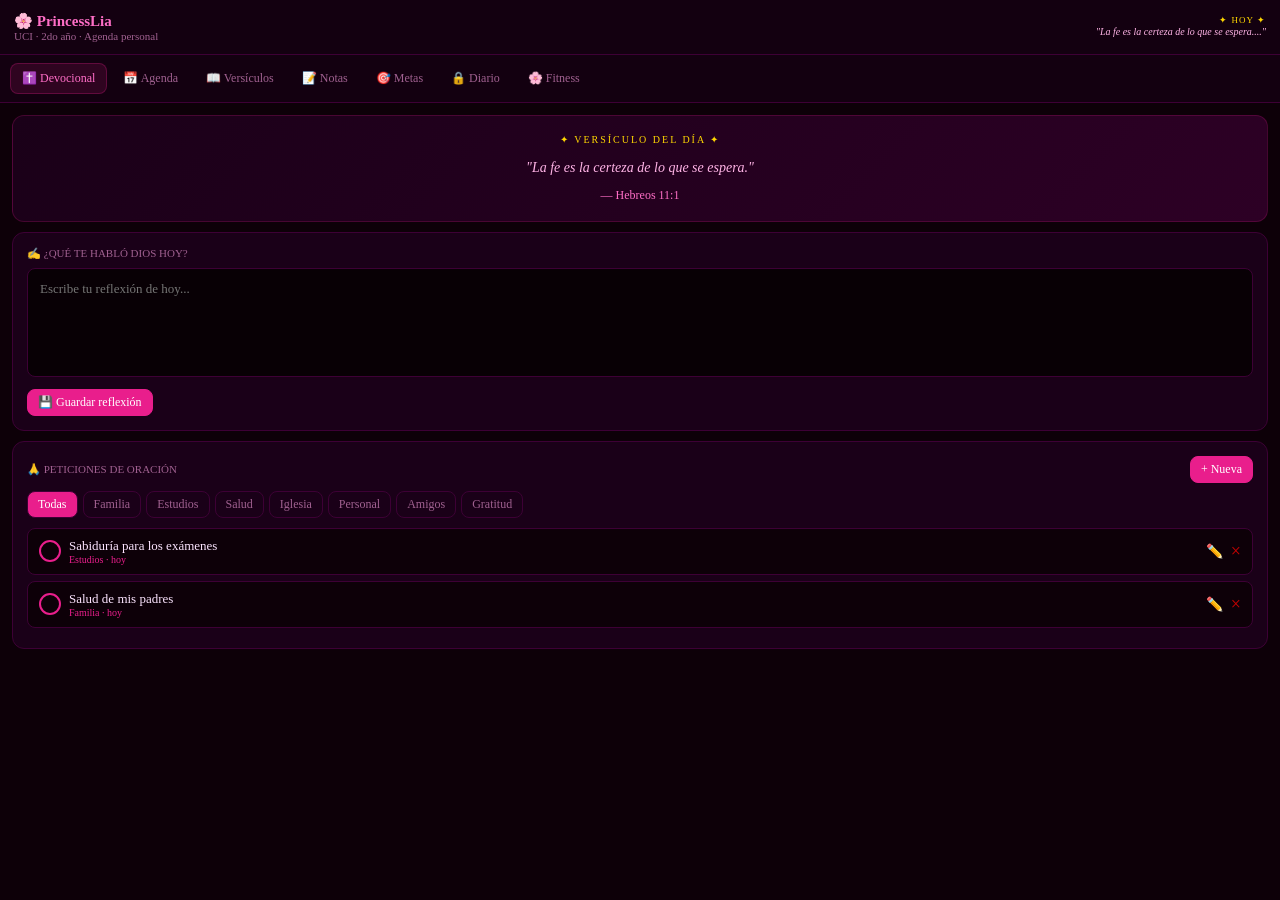
==== commit 9dd8863f: "Rename DiarioMiAmor.html to index.html" ====
--- a/index.html
+++ b/index.html
@@ -32,7 +32,6 @@
 </style>
 </head>
 <body>
-
 <div id="hdr">
   <div>
     <div style="color:#ff6ec7;font-weight:700;font-size:15px">🌸 PrincessLia</div>
@@ -43,7 +42,6 @@
     <div id="hv" style="color:#ffb3e6;font-size:10px;font-style:italic;line-height:1.4"></div>
   </div>
 </div>
-
 <div id="nav">
   <button class="tab on" data-pg="dev">✝️ Devocional</button>
   <button class="tab" data-pg="agenda">📅 Agenda</button>
@@ -51,16 +49,16 @@
   <button class="tab" data-pg="notas">📝 Notas</button>
   <button class="tab" data-pg="metas">🎯 Metas</button>
   <button class="tab" data-pg="diario">🔒 Diario</button>
+  <button class="tab" data-pg="gym">🌸 Fitness</button>
 </div>
-
 <div id="pg-dev" class="pg on"></div>
 <div id="pg-agenda" class="pg"></div>
 <div id="pg-verses" class="pg"></div>
 <div id="pg-notas" class="pg"></div>
 <div id="pg-metas" class="pg"></div>
 <div id="pg-diario" class="pg"></div>
+<div id="pg-gym" class="pg"></div>
 <div class="overlay" id="modal-layer"></div>
-
 <script>
 var S={};
 function initData(){
@@ -112,7 +110,11 @@
     ],
     mcats:["Espiritual","Académico","Personal","Iglesia"],
     diary:[],
-    refl:""
+    reflections:[],
+    rutinas:[],
+    medidas:[],
+    planGym:{},
+    logrosGym:[]
   };
   Object.keys(def).forEach(function(k){
     var v=null;
@@ -124,7 +126,6 @@
 function uid(){return Date.now()+Math.floor(Math.random()*99999);}
 function x(s){return String(s==null?'':s).replace(/&/g,'&amp;').replace(/</g,'&lt;').replace(/>/g,'&gt;');}
 function tod(){return new Date().toLocaleDateString('es-ES');}
-
 function showModal(html){
   var l=document.getElementById('modal-layer');
   l.innerHTML='<div class="box">'+html+'</div>';
@@ -135,7 +136,6 @@
   var l=document.getElementById('modal-layer');
   l.className='overlay';l.innerHTML='';
 }
-
 document.getElementById('nav').addEventListener('click',function(e){
   var t=e.target.closest('.tab');if(!t)return;
   var pg=t.getAttribute('data-pg');if(!pg)return;
@@ -143,9 +143,8 @@
   document.querySelectorAll('.pg').forEach(function(p){p.classList.remove('on');});
   t.classList.add('on');
   document.getElementById('pg-'+pg).classList.add('on');
-  ({dev:renderDev,agenda:renderAgenda,verses:renderVerses,notas:renderNotas,metas:renderMetas,diario:renderDiario})[pg]();
+  ({dev:renderDev,agenda:renderAgenda,verses:renderVerses,notas:renderNotas,metas:renderMetas,diario:renderDiario,gym:renderGym})[pg]();
 });
-
 var DV=[
   {ref:"Filipenses 4:13",text:"Todo lo puedo en Cristo que me fortalece."},
   {ref:"Salmos 23:1",text:"El Señor es mi pastor; nada me faltará."},
@@ -161,34 +160,65 @@
   {ref:"Deuteronomio 31:6",text:"Sed fuertes y valientes. No temáis ni os aterréis."}
 ];
 function gdv(){var d=new Date();return DV[(d.getDate()+d.getMonth())%DV.length];}
-
-// ── DEVOCIONAL ──
 var pCatF='Todas';
 function renderDev(){
   var v=gdv();
   document.getElementById('hv').textContent='"'+v.text.slice(0,45)+'..."';
+  if(!S.reflections)S.reflections=[];
+  var refCards=S.reflections.slice().reverse().map(function(r){
+    return'<div class="card" style="border-left:3px solid #e91e8c44;margin-bottom:8px">'
+      +'<div style="display:flex;justify-content:space-between;align-items:center;margin-bottom:6px">'
+      +'<div style="color:#ffd700;font-size:10px">✦ '+x(r.date)+'</div>'
+      +'<div style="display:flex;gap:6px">'
+      +'<button class="edit-r btn btns" data-id="'+r.id+'">✏️</button>'
+      +'<button class="del-r btn btns btnd" data-id="'+r.id+'">×</button>'
+      +'</div></div>'
+      +'<div style="font-size:11px;color:#e91e8c;margin-bottom:4px;font-style:italic">"'+x(r.verse)+'"</div>'
+      +'<div style="font-size:13px;white-space:pre-wrap;line-height:1.7;color:#fce4ff">'+x(r.text)+'</div>'
+      +'</div>';
+  }).join('');
   document.getElementById('pg-dev').innerHTML=
     '<div style="background:linear-gradient(135deg,#1a0018,#2d0025);border:1px solid #e91e8c33;border-radius:12px;padding:18px;text-align:center;margin-bottom:10px">'
     +'<div style="color:#ffd700;font-size:10px;letter-spacing:2px;margin-bottom:10px">✦ VERSÍCULO DEL DÍA ✦</div>'
     +'<div style="font-size:14px;line-height:1.8;color:#ffb3e6;font-style:italic;margin-bottom:8px">"'+x(v.text)+'"</div>'
     +'<div style="color:#ff6ec7;font-size:12px">— '+x(v.ref)+'</div></div>'
-    +'<div class="card"><div class="muted" style="margin-bottom:8px">✍️ MI REFLEXIÓN DE HOY</div>'
-    +'<textarea id="refl-ta" class="inp" rows="4" placeholder="¿Qué te habló Dios hoy?..." style="resize:none;line-height:1.7">'+x(S.refl)+'</textarea>'
-    +'<div style="margin-top:8px;display:flex;gap:8px;align-items:center">'
-    +'<button id="refl-btn" class="btn btnp btns">💾 Guardar</button>'
-    +'<span id="refl-ok" style="color:#ff6ec7;font-size:11px;display:none">✓ Guardado</span>'
+    +'<div class="card">'
+    +'<div class="muted" style="margin-bottom:8px">✍️ ¿QUÉ TE HABLÓ DIOS HOY?</div>'
+    +'<textarea id="refl-ta" class="inp" rows="4" placeholder="Escribe tu reflexión de hoy..." style="resize:none;line-height:1.7"></textarea>'
+    +'<div style="margin-top:8px">'
+    +'<button id="refl-btn" class="btn btnp btns">💾 Guardar reflexión</button>'
     +'</div></div>'
+    +(refCards?'<div class="muted" style="margin-bottom:8px;padding-left:2px">📖 MIS REFLEXIONES</div>'+refCards:'')
     +'<div class="card"><div style="display:flex;justify-content:space-between;align-items:center;margin-bottom:8px">'
     +'<div class="muted">🙏 PETICIONES DE ORACIÓN</div>'
     +'<button id="btn-new-p" class="btn btnp btns">+ Nueva</button></div>'
     +'<div id="pcats-f" style="display:flex;gap:5px;flex-wrap:wrap;margin-bottom:10px"></div>'
     +'<div id="prayer-list"></div></div>';
   document.getElementById('refl-btn').onclick=function(){
-    S.refl=document.getElementById('refl-ta').value;sv('refl');
-    var ok=document.getElementById('refl-ok');ok.style.display='inline';
-    setTimeout(function(){ok.style.display='none';},2000);
+    var t=document.getElementById('refl-ta').value.trim();if(!t)return;
+    S.reflections.push({id:uid(),date:new Date().toLocaleString('es-ES'),verse:v.ref+' — '+v.text,text:t});
+    sv('reflections');renderDev();
   };
   document.getElementById('btn-new-p').onclick=function(){openPrayerModal(null);};
+  document.querySelectorAll('.del-r').forEach(function(b){b.onclick=function(){
+    if(!confirm('¿Eliminar reflexión?'))return;
+    S.reflections=S.reflections.filter(function(r){return r.id!==Number(b.getAttribute('data-id'));});
+    sv('reflections');renderDev();
+  };});
+  document.querySelectorAll('.edit-r').forEach(function(b){b.onclick=function(){
+    var id=Number(b.getAttribute('data-id'));
+    var r=S.reflections.find(function(rr){return rr.id===id;});if(!r)return;
+    showModal('<h3>✍️ Editar reflexión</h3>'
+      +'<div style="font-size:11px;color:#e91e8c;margin-bottom:8px;font-style:italic">"'+x(r.verse)+'"</div>'
+      +'<textarea id="m-refl" class="inp" rows="5" style="resize:none;margin-bottom:12px">'+x(r.text)+'</textarea>'
+      +'<div class="row"><button id="m-rsave" class="btn btnp">Guardar</button><button id="m-rcancel" class="btn">Cancelar</button></div>');
+    document.getElementById('m-rsave').onclick=function(){
+      var t=document.getElementById('m-refl').value.trim();if(!t)return;
+      S.reflections=S.reflections.map(function(rr){return rr.id===id?Object.assign({},rr,{text:t}):rr;});
+      sv('reflections');closeModal();renderDev();
+    };
+    document.getElementById('m-rcancel').onclick=closeModal;
+  };});
   renderPrayers();
 }
 function renderPrayers(){
@@ -247,15 +277,13 @@
   document.getElementById('m-pcancel').onclick=closeModal;
   document.getElementById('m-pcats').onclick=function(){closeModal();openCatModal('pcats','Categorías de oración',function(){openPrayerModal(null);});};
 }
-
-// ── AGENDA ──
 var selDay=new Date().getDay();
 var DIAS=['Dom','Lun','Mar','Mié','Jue','Vie','Sáb'];
 function renderAgenda(){
   var pg=document.getElementById('pg-agenda');
   var db=DIAS.map(function(d,i){
     var has=S.events.some(function(e){return e.day===i;});
-    return '<button class="btn day-btn" data-d="'+i+'" style="flex:1;padding:8px 2px;font-size:12px;position:relative;background:'+(selDay===i?'#e91e8c':'#1a0018')+';color:'+(selDay===i?'#fff':'#a06090')+';border-color:'+(selDay===i?'#e91e8c':'#3d0035')+'">'+d+(has?'<span style="position:absolute;top:3px;right:3px;width:5px;height:5px;border-radius:50%;background:#ffd700;display:block"></span>':'')+'</button>';
+    return'<button class="btn day-btn" data-d="'+i+'" style="flex:1;padding:8px 2px;font-size:12px;position:relative;background:'+(selDay===i?'#e91e8c':'#1a0018')+';color:'+(selDay===i?'#fff':'#a06090')+';border-color:'+(selDay===i?'#e91e8c':'#3d0035')+'">'+d+(has?'<span style="position:absolute;top:3px;right:3px;width:5px;height:5px;border-radius:50%;background:#ffd700;display:block"></span>':'')+'</button>';
   }).join('');
   pg.innerHTML='<div style="display:flex;gap:4px;margin-bottom:10px">'+db+'</div>'
     +'<div style="display:flex;justify-content:space-between;align-items:center;margin-bottom:10px">'
@@ -325,4 +353,527 @@
     +'<div class="row" style="margin-top:10px">'
     +'<button id="m-matadd" class="btn btnp btns">+ Añadir</button>'
     +'<button id="m-matsave" class="btn btns">💾 Guardar</button>'
-    +'<button id="m-matcancel" class="btn btns">Cerrar</
+    +'<button id="m-matcancel" class="btn btns">Cerrar</button></div>');
+  document.getElementById('m-matadd').onclick=function(){S.materias.push({name:'Nueva materia',color:'#a06090'});openMatModal();};
+  document.getElementById('m-matsave').onclick=function(){
+    document.querySelectorAll('.mat-name').forEach(function(inp){var i=Number(inp.getAttribute('data-i'));S.materias[i].name=inp.value.trim()||S.materias[i].name;});
+    document.querySelectorAll('.mat-color').forEach(function(inp){var i=Number(inp.getAttribute('data-i'));S.materias[i].color=inp.value;});
+    sv('materias');closeModal();renderAgenda();
+  };
+  document.querySelectorAll('.del-mat').forEach(function(b){b.onclick=function(){S.materias.splice(Number(b.getAttribute('data-i')),1);openMatModal();};});
+  document.getElementById('m-matcancel').onclick=closeModal;
+}
+var vCatF='Todas';
+function renderVerses(){
+  var pg=document.getElementById('pg-verses');
+  var cb=['Todas'].concat(S.vcats).map(function(c){
+    return'<button class="btn btns vcat-btn" data-c="'+x(c)+'" style="background:'+(vCatF===c?'#e91e8c':'#1a0018')+';color:'+(vCatF===c?'#fff':'#a06090')+';margin-bottom:4px">'+x(c)+'</button>';
+  }).join('');
+  var items=vCatF==='Todas'?S.verses:S.verses.filter(function(v){return v.cat===vCatF;});
+  var cards=items.map(function(v,i){
+    return'<div class="card" style="border-left:3px solid #e91e8c">'
+      +'<div style="font-size:13px;line-height:1.7;font-style:italic;color:#ffb3e6;margin-bottom:6px">"'+x(v.text)+'"</div>'
+      +'<div style="display:flex;justify-content:space-between;align-items:center">'
+      +'<div><span style="color:#ff6ec7;font-size:12px">'+x(v.ref)+'</span> <span class="muted">· '+x(v.cat)+'</span></div>'
+      +'<div style="display:flex;gap:6px">'
+      +'<button class="edit-v btn btns" data-i="'+i+'">✏️</button>'
+      +'<button class="del-v btn btns btnd" data-i="'+i+'">×</button>'
+      +'</div></div></div>';
+  }).join('');
+  pg.innerHTML='<div style="display:flex;justify-content:space-between;align-items:center;margin-bottom:8px">'
+    +'<div class="muted">📖 MIS VERSÍCULOS</div>'
+    +'<div class="row"><button id="btn-new-v" class="btn btnp btns">+ Añadir</button>'
+    +'<button id="btn-vcats" class="btn btns">⚙️ Cats</button></div></div>'
+    +'<div style="display:flex;gap:5px;flex-wrap:wrap;margin-bottom:10px">'+cb+'</div>'
+    +(cards||'<div class="muted" style="text-align:center;padding:14px">Sin versículos aún.</div>');
+  pg.querySelectorAll('.vcat-btn').forEach(function(b){b.onclick=function(){vCatF=b.getAttribute('data-c');renderVerses();};});
+  document.getElementById('btn-new-v').onclick=function(){openVerseModal(null);};
+  document.getElementById('btn-vcats').onclick=function(){openCatModal('vcats','Categorías de versículos',renderVerses);};
+  pg.querySelectorAll('.edit-v').forEach(function(b){b.onclick=function(){openVerseModal(Number(b.getAttribute('data-i')));};});
+  pg.querySelectorAll('.del-v').forEach(function(b){b.onclick=function(){
+    if(!confirm('¿Eliminar?'))return;
+    S.verses.splice(Number(b.getAttribute('data-i')),1);sv('verses');renderVerses();
+  };});
+}
+function openVerseModal(idx){
+  var v=(idx!==null&&idx!==undefined)?S.verses[idx]:null;
+  var opts=S.vcats.map(function(c){return'<option'+(v&&v.cat===c?' selected':'')+'>'+x(c)+'</option>';}).join('');
+  showModal('<h3>'+(v?'Editar versículo':'Nuevo versículo')+'</h3>'
+    +'<input id="m-vr" class="inp" value="'+x(v?v.ref:'')+'" placeholder="Referencia (Ej: Juan 3:16)" style="margin-bottom:8px"/>'
+    +'<textarea id="m-vt" class="inp" rows="3" placeholder="Texto del versículo..." style="margin-bottom:8px;resize:none">'+x(v?v.text:'')+'</textarea>'
+    +'<select id="m-vc" class="inp" style="margin-bottom:12px">'+opts+'</select>'
+    +'<div class="row"><button id="m-vsave" class="btn btnp">Guardar</button><button id="m-vcancel" class="btn">Cancelar</button></div>');
+  document.getElementById('m-vsave').onclick=function(){
+    var r=document.getElementById('m-vr').value.trim();
+    var t=document.getElementById('m-vt').value.trim();
+    var c=document.getElementById('m-vc').value;
+    if(!r||!t)return;
+    if(v){S.verses[idx]={ref:r,text:t,cat:c};}else{S.verses.push({ref:r,text:t,cat:c});}
+    sv('verses');closeModal();renderVerses();
+  };
+  document.getElementById('m-vcancel').onclick=closeModal;
+}
+var nCatF='Todas';
+function renderNotas(){
+  var pg=document.getElementById('pg-notas');
+  var cb=['Todas'].concat(S.ncats).map(function(c){
+    return'<button class="btn btns ncat-btn" data-c="'+x(c)+'" style="background:'+(nCatF===c?'#e91e8c':'#1a0018')+';color:'+(nCatF===c?'#fff':'#a06090')+';margin-bottom:4px">'+x(c)+'</button>';
+  }).join('');
+  var items=nCatF==='Todas'?S.notas:S.notas.filter(function(n){return n.cat===nCatF;});
+  var cards=items.map(function(n){
+    return'<div class="card">'
+      +'<div style="display:flex;justify-content:space-between;align-items:center;margin-bottom:6px">'
+      +'<div style="font-weight:700;color:#ff6ec7">'+x(n.title)+'</div>'
+      +'<div style="display:flex;gap:6px">'
+      +'<button class="edit-n btn btns" data-id="'+n.id+'">✏️</button>'
+      +'<button class="del-n btn btns btnd" data-id="'+n.id+'">×</button></div></div>'
+      +'<div style="font-size:11px;color:#a06090;margin-bottom:6px">'+x(n.cat)+'</div>'
+      +'<div style="font-size:12px;white-space:pre-wrap;line-height:1.6">'+x(n.body)+'</div></div>';
+  }).join('');
+  pg.innerHTML='<div style="display:flex;justify-content:space-between;align-items:center;margin-bottom:8px">'
+    +'<div class="muted">📝 MIS NOTAS</div>'
+    +'<div class="row"><button id="btn-new-n" class="btn btnp btns">+ Nueva</button>'
+    +'<button id="btn-ncats" class="btn btns">⚙️ Cats</button></div></div>'
+    +'<div style="display:flex;gap:5px;flex-wrap:wrap;margin-bottom:10px">'+cb+'</div>'
+    +(cards||'<div class="muted" style="text-align:center;padding:14px">Sin notas aún.</div>');
+  pg.querySelectorAll('.ncat-btn').forEach(function(b){b.onclick=function(){nCatF=b.getAttribute('data-c');renderNotas();};});
+  document.getElementById('btn-new-n').onclick=function(){openNotaModal(null);};
+  document.getElementById('btn-ncats').onclick=function(){openCatModal('ncats','Categorías de notas',renderNotas);};
+  pg.querySelectorAll('.edit-n').forEach(function(b){b.onclick=function(){openNotaModal(Number(b.getAttribute('data-id')));};});
+  pg.querySelectorAll('.del-n').forEach(function(b){b.onclick=function(){
+    if(!confirm('¿Eliminar?'))return;
+    S.notas=S.notas.filter(function(n){return n.id!==Number(b.getAttribute('data-id'));});
+    sv('notas');renderNotas();
+  };});
+}
+function openNotaModal(id){
+  var n=id?S.notas.find(function(xx){return xx.id===id;}):null;
+  var opts=S.ncats.map(function(c){return'<option'+(n&&n.cat===c?' selected':'')+'>'+x(c)+'</option>';}).join('');
+  showModal('<h3>'+(n?'Editar nota':'Nueva nota')+'</h3>'
+    +'<input id="m-nt" class="inp" value="'+x(n?n.title:'')+'" placeholder="Título..." style="margin-bottom:8px"/>'
+    +'<select id="m-nc" class="inp" style="margin-bottom:8px">'+opts+'</select>'
+    +'<textarea id="m-nb" class="inp" rows="5" placeholder="Contenido..." style="margin-bottom:12px;resize:none">'+x(n?n.body:'')+'</textarea>'
+    +'<div class="row"><button id="m-nsave" class="btn btnp">Guardar</button><button id="m-ncancel" class="btn">Cancelar</button></div>');
+  document.getElementById('m-nsave').onclick=function(){
+    var t=document.getElementById('m-nt').value.trim();if(!t)return;
+    var c=document.getElementById('m-nc').value;
+    var b=document.getElementById('m-nb').value;
+    if(n){S.notas=S.notas.map(function(nn){return nn.id===id?Object.assign({},nn,{title:t,cat:c,body:b}):nn;});}
+    else{S.notas.unshift({id:uid(),title:t,cat:c,body:b});}
+    sv('notas');closeModal();renderNotas();
+  };
+  document.getElementById('m-ncancel').onclick=closeModal;
+}
+var mCatF='Todas';
+function renderMetas(){
+  var pg=document.getElementById('pg-metas');
+  var cb=['Todas'].concat(S.mcats).map(function(c){
+    return'<button class="btn btns mcat-btn" data-c="'+x(c)+'" style="background:'+(mCatF===c?'#e91e8c':'#1a0018')+';color:'+(mCatF===c?'#fff':'#a06090')+';margin-bottom:4px">'+x(c)+'</button>';
+  }).join('');
+  var items=mCatF==='Todas'?S.metas:S.metas.filter(function(m){return m.cat===mCatF;});
+  var cards=items.map(function(m){
+    var pct=m.total>0?Math.min(100,Math.round((m.prog/m.total)*100)):0;
+    return'<div class="card">'
+      +'<div style="display:flex;justify-content:space-between;align-items:center;margin-bottom:4px">'
+      +'<div style="font-size:13px;color:#fce4ff">'+x(m.title)+'</div>'
+      +'<div style="display:flex;gap:6px">'
+      +'<button class="prog-m btn btns" data-id="'+m.id+'">+1</button>'
+      +'<button class="edit-m btn btns" data-id="'+m.id+'">✏️</button>'
+      +'<button class="del-m btn btns btnd" data-id="'+m.id+'">×</button></div></div>'
+      +'<div class="muted" style="margin-bottom:4px">'+x(m.cat)+' · '+m.prog+' / '+m.total+' '+x(m.unit)+' ('+pct+'%)</div>'
+      +'<div class="pbar"><div class="pfill" style="width:'+pct+'%"></div></div></div>';
+  }).join('');
+  pg.innerHTML='<div style="display:flex;justify-content:space-between;align-items:center;margin-bottom:8px">'
+    +'<div class="muted">🎯 MIS METAS</div>'
+    +'<div class="row"><button id="btn-new-m" class="btn btnp btns">+ Nueva</button>'
+    +'<button id="btn-mcats" class="btn btns">⚙️ Cats</button></div></div>'
+    +'<div style="display:flex;gap:5px;flex-wrap:wrap;margin-bottom:10px">'+cb+'</div>'
+    +(cards||'<div class="muted" style="text-align:center;padding:14px">Sin metas aún 🎯</div>');
+  pg.querySelectorAll('.mcat-btn').forEach(function(b){b.onclick=function(){mCatF=b.getAttribute('data-c');renderMetas();};});
+  document.getElementById('btn-new-m').onclick=function(){openMetaModal(null);};
+  document.getElementById('btn-mcats').onclick=function(){openCatModal('mcats','Categorías de metas',renderMetas);};
+  pg.querySelectorAll('.prog-m').forEach(function(b){b.onclick=function(){
+    var id=Number(b.getAttribute('data-id'));
+    S.metas=S.metas.map(function(m){return m.id===id?Object.assign({},m,{prog:Math.min(m.total,m.prog+1)}):m;});
+    sv('metas');renderMetas();
+  };});
+  pg.querySelectorAll('.edit-m').forEach(function(b){b.onclick=function(){openMetaModal(Number(b.getAttribute('data-id')));};});
+  pg.querySelectorAll('.del-m').forEach(function(b){b.onclick=function(){
+    if(!confirm('¿Eliminar?'))return;
+    S.metas=S.metas.filter(function(m){return m.id!==Number(b.getAttribute('data-id'));});
+    sv('metas');renderMetas();
+  };});
+}
+function openMetaModal(id){
+  var m=id?S.metas.find(function(xx){return xx.id===id;}):null;
+  var opts=S.mcats.map(function(c){return'<option'+(m&&m.cat===c?' selected':'')+'>'+x(c)+'</option>';}).join('');
+  showModal('<h3>'+(m?'Editar meta':'Nueva meta')+'</h3>'
+    +'<input id="m-mtit" class="inp" value="'+x(m?m.title:'')+'" placeholder="Título..." style="margin-bottom:8px"/>'
+    +'<select id="m-mcat" class="inp" style="margin-bottom:8px">'+opts+'</select>'
+    +'<div class="row" style="margin-bottom:8px">'
+    +'<input id="m-mprog" class="inp" type="number" min="0" value="'+(m?m.prog:0)+'" style="flex:1"/>'
+    +'<input id="m-mtot" class="inp" type="number" min="1" value="'+(m?m.total:10)+'" style="flex:1"/></div>'
+    +'<input id="m-munit" class="inp" value="'+x(m?m.unit:'')+'" placeholder="Unidad (ej: capítulos)" style="margin-bottom:12px"/>'
+    +'<div class="row"><button id="m-msave" class="btn btnp">Guardar</button><button id="m-mcancel" class="btn">Cancelar</button></div>');
+  document.getElementById('m-msave').onclick=function(){
+    var t=document.getElementById('m-mtit').value.trim();if(!t)return;
+    var c=document.getElementById('m-mcat').value;
+    var pr=parseInt(document.getElementById('m-mprog').value)||0;
+    var to=parseInt(document.getElementById('m-mtot').value)||1;
+    var u=document.getElementById('m-munit').value.trim()||'unidades';
+    if(m){S.metas=S.metas.map(function(mm){return mm.id===id?Object.assign({},mm,{title:t,cat:c,prog:pr,total:to,unit:u}):mm;});}
+    else{S.metas.push({id:uid(),title:t,cat:c,prog:pr,total:to,unit:u});}
+    sv('metas');closeModal();renderMetas();
+  };
+  document.getElementById('m-mcancel').onclick=closeModal;
+}
+var diaryUnlocked=false;
+var DIARY_PASS='Teamo';
+function renderDiario(){
+  var pg=document.getElementById('pg-diario');
+  if(!S.diary)S.diary=[];
+  if(!diaryUnlocked){
+    pg.innerHTML='<div class="card" style="text-align:center;padding:30px 20px">'
+      +'<div style="font-size:32px;margin-bottom:12px">🔒</div>'
+      +'<div style="color:#ff6ec7;font-size:14px;margin-bottom:6px;font-weight:700">Diario privado de PrincessLia</div>'
+      +'<div class="muted" style="margin-bottom:16px">Este espacio es solo tuyo 🌸</div>'
+      +'<input id="pass-inp" class="inp" type="password" placeholder="Contraseña..." style="margin-bottom:10px;text-align:center"/>'
+      +'<div style="display:flex;gap:8px;justify-content:center;flex-wrap:wrap">'
+      +'<button id="pass-enter" class="btn btnp">Entrar</button>'
+      +'<button id="pass-change" class="btn btns">🔑 Cambiar contraseña</button>'
+      +'</div>'
+      +'<div id="pass-err" style="color:#f76f6f;font-size:11px;margin-top:8px;display:none">Contraseña incorrecta 💔</div>'
+      +'</div>';
+    document.getElementById('pass-enter').onclick=checkPass;
+    document.getElementById('pass-inp').onkeydown=function(e){if(e.key==='Enter')checkPass();};
+    document.getElementById('pass-change').onclick=openChangePass;
+    return;
+  }
+  var cards=S.diary.slice().reverse().map(function(e){
+    return'<div class="card">'
+      +'<div style="display:flex;justify-content:space-between;align-items:center;margin-bottom:6px">'
+      +'<div style="color:#ff6ec7;font-size:12px">🔒 '+x(e.date)+'</div>'
+      +'<button class="del-d btn btns btnd" data-id="'+e.id+'">×</button></div>'
+      +'<div style="font-size:13px;white-space:pre-wrap;line-height:1.7">'+x(e.text)+'</div></div>';
+  }).join('');
+  pg.innerHTML='<div style="display:flex;justify-content:space-between;align-items:center;margin-bottom:10px">'
+    +'<div style="color:#ff6ec7;font-size:13px;font-weight:700">🌸 Mi diario personal</div>'
+    +'<div class="row">'
+    +'<button id="diary-lock" class="btn btns">🔒 Cerrar</button>'
+    +'<button id="diary-chpass" class="btn btns">🔑 Cambiar clave</button>'
+    +'</div></div>'
+    +'<div class="card">'
+    +'<div class="muted" style="margin-bottom:8px">+ Nueva entrada</div>'
+    +'<textarea id="diary-ta" class="inp" rows="5" placeholder="Escribe tus pensamientos..." style="resize:none;line-height:1.7"></textarea>'
+    +'<div style="margin-top:8px"><button id="diary-save" class="btn btnp btns">💾 Guardar entrada</button></div></div>'
+    +(cards||'<div class="muted" style="text-align:center;padding:14px">Aún no hay entradas 🌸</div>');
+  document.getElementById('diary-save').onclick=function(){
+    var t=document.getElementById('diary-ta').value.trim();if(!t)return;
+    S.diary.push({id:uid(),date:new Date().toLocaleString('es-ES'),text:t});
+    sv('diary');renderDiario();
+  };
+  document.getElementById('diary-lock').onclick=function(){diaryUnlocked=false;renderDiario();};
+  document.getElementById('diary-chpass').onclick=openChangePass;
+  pg.querySelectorAll('.del-d').forEach(function(b){b.onclick=function(){
+    if(!confirm('¿Eliminar entrada?'))return;
+    S.diary=S.diary.filter(function(e){return e.id!==Number(b.getAttribute('data-id'));});
+    sv('diary');renderDiario();
+  };});
+}
+function checkPass(){
+  var inp=document.getElementById('pass-inp');
+  var err=document.getElementById('pass-err');
+  var stored=localStorage.getItem('lia_diarypass')||DIARY_PASS;
+  if(inp.value===stored){diaryUnlocked=true;renderDiario();}
+  else{err.style.display='block';inp.value='';setTimeout(function(){err.style.display='none';},2000);}
+}
+function openChangePass(){
+  showModal('<h3>🔑 Cambiar contraseña del diario</h3>'
+    +'<input id="cp-old" class="inp" type="password" placeholder="Contraseña actual..." style="margin-bottom:8px"/>'
+    +'<input id="cp-new" class="inp" type="password" placeholder="Nueva contraseña..." style="margin-bottom:8px"/>'
+    +'<input id="cp-rep" class="inp" type="password" placeholder="Repetir nueva contraseña..." style="margin-bottom:12px"/>'
+    +'<div id="cp-err" style="color:#f76f6f;font-size:11px;margin-bottom:8px;display:none"></div>'
+    +'<div class="row"><button id="cp-save" class="btn btnp">Guardar</button><button id="cp-cancel" class="btn">Cancelar</button></div>');
+  document.getElementById('cp-save').onclick=function(){
+    var old=document.getElementById('cp-old').value;
+    var nw=document.getElementById('cp-new').value.trim();
+    var rp=document.getElementById('cp-rep').value.trim();
+    var err=document.getElementById('cp-err');
+    var stored=localStorage.getItem('lia_diarypass')||DIARY_PASS;
+    if(old!==stored){err.textContent='Contraseña actual incorrecta 💔';err.style.display='block';return;}
+    if(!nw){err.textContent='La nueva contraseña no puede estar vacía.';err.style.display='block';return;}
+    if(nw!==rp){err.textContent='Las contraseñas no coinciden 💔';err.style.display='block';return;}
+    localStorage.setItem('lia_diarypass',nw);
+    closeModal();alert('✓ Contraseña cambiada con éxito 🌸');
+  };
+  document.getElementById('cp-cancel').onclick=closeModal;
+}
+function openCatModal(key,title,onDone){
+  var rows=S[key].map(function(c,i){
+    return'<div class="row" style="margin-bottom:6px">'
+      +'<input class="inp cat-inp" data-i="'+i+'" value="'+x(c)+'" style="flex:1"/>'
+      +'<button class="btn btnd btns del-cat" data-i="'+i+'">×</button></div>';
+  }).join('');
+  showModal('<h3>⚙️ '+x(title)+'</h3>'+rows
+    +'<div class="row" style="margin-top:10px">'
+    +'<button id="m-catadd" class="btn btnp btns">+ Añadir</button>'
+    +'<button id="m-catsave" class="btn btns">💾 Guardar</button>'
+    +'<button id="m-catcancel" class="btn btns">Cerrar</button></div>');
+  document.getElementById('m-catadd').onclick=function(){S[key].push('Nueva');openCatModal(key,title,onDone);};
+  document.getElementById('m-catsave').onclick=function(){
+    var nc=[];
+    document.querySelectorAll('.cat-inp').forEach(function(inp){var v=inp.value.trim();if(v)nc.push(v);});
+    S[key]=nc;sv(key);closeModal();if(onDone)onDone();
+  };
+  document.querySelectorAll('.del-cat').forEach(function(b){b.onclick=function(){S[key].splice(Number(b.getAttribute('data-i')),1);openCatModal(key,title,onDone);};});
+  document.getElementById('m-catcancel').onclick=closeModal;
+}
+var gymTab='rutinas';
+function renderGym(){
+  var pg=document.getElementById('pg-gym');
+  var tabs=['rutinas','progreso','plan','logros'].map(function(t){
+    var labels={rutinas:'💪 Rutinas',progreso:'📊 Progreso',plan:'📅 Plan',logros:'🏆 Logros'};
+    return'<button class="btn btns gym-tab-btn" data-t="'+t+'" style="background:'+(gymTab===t?'#e91e8c':'#1a0018')+';color:'+(gymTab===t?'#fff':'#a06090')+'">'+labels[t]+'</button>';
+  }).join('');
+  pg.innerHTML='<div style="display:flex;gap:5px;flex-wrap:wrap;margin-bottom:12px">'+tabs+'</div><div id="gym-body"></div>';
+  pg.querySelectorAll('.gym-tab-btn').forEach(function(b){
+    b.onclick=function(){gymTab=b.getAttribute('data-t');renderGym();};
+  });
+  if(gymTab==='rutinas')renderRutinas();
+  else if(gymTab==='progreso')renderProgreso();
+  else if(gymTab==='plan')renderPlan();
+  else renderLogros();
+}
+function renderRutinas(){
+  var body=document.getElementById('gym-body');
+  var cards=(S.rutinas||[]).map(function(r,i){
+    var exs=r.ejercicios.map(function(e){
+      return'<div style="display:flex;justify-content:space-between;padding:5px 0;border-bottom:1px solid #3d003533">'
+        +'<div style="font-size:12px;color:#fce4ff">'+x(e.name)+'</div>'
+        +'<div style="font-size:11px;color:#a06090">'+e.series+'x'+e.reps+(e.peso?' · '+e.peso+'kg':'')+'</div>'
+        +'</div>';
+    }).join('');
+    return'<div class="card" style="border-left:3px solid #e91e8c">'
+      +'<div style="display:flex;justify-content:space-between;align-items:center;margin-bottom:8px">'
+      +'<div style="font-weight:700;color:#ff6ec7">'+x(r.name)+'</div>'
+      +'<div style="display:flex;gap:6px">'
+      +'<button class="edit-rut btn btns" data-i="'+i+'">✏️</button>'
+      +'<button class="del-rut btn btns btnd" data-i="'+i+'">×</button>'
+      +'</div></div>'
+      +'<div style="font-size:11px;color:#a06090;margin-bottom:6px">'+x(r.cat||'General')+'</div>'
+      +exs+'</div>';
+  }).join('');
+  body.innerHTML='<div style="display:flex;justify-content:space-between;align-items:center;margin-bottom:10px">'
+    +'<div class="muted">💪 MIS RUTINAS</div>'
+    +'<button id="btn-new-rut" class="btn btnp btns">+ Nueva rutina</button></div>'
+    +(cards||'<div class="muted" style="text-align:center;padding:14px">Sin rutinas aún 💪</div>');
+  document.getElementById('btn-new-rut').onclick=function(){openRutinaModal(null);};
+  body.querySelectorAll('.edit-rut').forEach(function(b){b.onclick=function(){openRutinaModal(Number(b.getAttribute('data-i')));};});
+  body.querySelectorAll('.del-rut').forEach(function(b){b.onclick=function(){
+    if(!confirm('¿Eliminar rutina?'))return;
+    S.rutinas.splice(Number(b.getAttribute('data-i')),1);sv('rutinas');renderRutinas();
+  };});
+}
+function openRutinaModal(idx){
+  var r=idx!==null?S.rutinas[idx]:null;
+  var cats=['Piernas','Brazos','Pecho','Espalda','Abdomen','Cardio','Full Body','Glúteos'];
+  var catOpts=cats.map(function(c){return'<option'+(r&&r.cat===c?' selected':'')+'>'+c+'</option>';}).join('');
+  var exRows=(r?r.ejercicios:[]).map(function(e,i){return exRow(e,i);}).join('');
+  showModal('<h3>'+(r?'Editar rutina':'Nueva rutina')+'</h3>'
+    +'<input id="m-rname" class="inp" value="'+x(r?r.name:'')+'" placeholder="Nombre de la rutina..." style="margin-bottom:8px"/>'
+    +'<select id="m-rcat" class="inp" style="margin-bottom:10px">'+catOpts+'</select>'
+    +'<div class="muted" style="margin-bottom:6px">Ejercicios:</div>'
+    +'<div id="ex-rows">'+exRows+'</div>'
+    +'<button id="add-ex" class="btn btns" style="margin-bottom:12px;margin-top:4px">+ Ejercicio</button>'
+    +'<div class="row"><button id="m-rsave" class="btn btnp">Guardar</button><button id="m-rcancel" class="btn">Cancelar</button></div>');
+  document.getElementById('add-ex').onclick=function(){
+    var cont=document.getElementById('ex-rows');
+    var i=cont.children.length;
+    cont.insertAdjacentHTML('beforeend',exRow({name:'',series:3,reps:10,peso:''},i));
+  };
+  document.getElementById('m-rsave').onclick=function(){
+    var name=document.getElementById('m-rname').value.trim();if(!name)return;
+    var cat=document.getElementById('m-rcat').value;
+    var ejercicios=[];
+    document.querySelectorAll('.ex-row').forEach(function(row){
+      var n=row.querySelector('.ex-name').value.trim();if(!n)return;
+      ejercicios.push({
+        name:n,
+        series:parseInt(row.querySelector('.ex-ser').value)||3,
+        reps:parseInt(row.querySelector('.ex-rep').value)||10,
+        peso:row.querySelector('.ex-peso').value.trim()
+      });
+    });
+    if(!S.rutinas)S.rutinas=[];
+    if(r){S.rutinas[idx]={name:name,cat:cat,ejercicios:ejercicios};}
+    else{S.rutinas.push({id:uid(),name:name,cat:cat,ejercicios:ejercicios});}
+    sv('rutinas');closeModal();renderRutinas();
+  };
+  document.getElementById('m-rcancel').onclick=closeModal;
+}
+function exRow(e,i){
+  return'<div class="ex-row" style="background:#080005;border-radius:8px;padding:8px;margin-bottom:6px">'
+    +'<input class="inp ex-name" value="'+x(e.name)+'" placeholder="Ejercicio..." style="margin-bottom:4px"/>'
+    +'<div class="row">'
+    +'<input class="inp ex-ser" type="number" min="1" value="'+(e.series||3)+'" placeholder="Series" style="flex:1"/>'
+    +'<input class="inp ex-rep" type="number" min="1" value="'+(e.reps||10)+'" placeholder="Reps" style="flex:1"/>'
+    +'<input class="inp ex-peso" value="'+(e.peso||'')+'" placeholder="kg" style="flex:1"/>'
+    +'</div></div>';
+}
+function renderProgreso(){
+  var body=document.getElementById('gym-body');
+  if(!S.medidas)S.medidas=[];
+  var rows=S.medidas.slice().reverse().map(function(m){
+    return'<div class="card" style="padding:10px 14px">'
+      +'<div style="display:flex;justify-content:space-between;align-items:center">'
+      +'<div style="font-size:11px;color:#ffd700">📅 '+x(m.date)+'</div>'
+      +'<button class="del-med btn btns btnd" data-id="'+m.id+'">×</button></div>'
+      +'<div style="display:flex;flex-wrap:wrap;gap:10px;margin-top:8px">'
+      +(m.peso?'<div style="text-align:center"><div style="font-size:18px;color:#ff6ec7;font-weight:700">'+x(m.peso)+'</div><div class="muted">kg</div></div>':'')
+      +(m.cintura?'<div style="text-align:center"><div style="font-size:18px;color:#a78bfa;font-weight:700">'+x(m.cintura)+'</div><div class="muted">cintura cm</div></div>':'')
+      +(m.cadera?'<div style="text-align:center"><div style="font-size:18px;color:#3ecf8e;font-weight:700">'+x(m.cadera)+'</div><div class="muted">cadera cm</div></div>':'')
+      +(m.pecho?'<div style="text-align:center"><div style="font-size:18px;color:#f7c94f;font-weight:700">'+x(m.pecho)+'</div><div class="muted">pecho cm</div></div>':'')
+      +(m.brazo?'<div style="text-align:center"><div style="font-size:18px;color:#f76f6f;font-weight:700">'+x(m.brazo)+'</div><div class="muted">brazo cm</div></div>':'')
+      +(m.nota?'<div style="width:100%;font-size:12px;color:#a06090;margin-top:4px">📝 '+x(m.nota)+'</div>':'')
+      +'</div></div>';
+  }).join('');
+  body.innerHTML='<div style="display:flex;justify-content:space-between;align-items:center;margin-bottom:10px">'
+    +'<div class="muted">📊 MI PROGRESO</div>'
+    +'<button id="btn-new-med" class="btn btnp btns">+ Registrar</button></div>'
+    +(rows||'<div class="muted" style="text-align:center;padding:14px">Sin registros aún 📊</div>');
+  document.getElementById('btn-new-med').onclick=openMedidaModal;
+  body.querySelectorAll('.del-med').forEach(function(b){b.onclick=function(){
+    if(!confirm('¿Eliminar registro?'))return;
+    S.medidas=S.medidas.filter(function(m){return m.id!==Number(b.getAttribute('data-id'));});
+    sv('medidas');renderProgreso();
+  };});
+}
+function openMedidaModal(){
+  showModal('<h3>📊 Registrar medidas</h3>'
+    +'<div class="row" style="margin-bottom:8px">'
+    +'<div style="flex:1"><div class="muted" style="margin-bottom:3px">Peso (kg)</div><input id="m-mpeso" class="inp" type="number" step="0.1" placeholder="60.5"/></div>'
+    +'<div style="flex:1"><div class="muted" style="margin-bottom:3px">Cintura (cm)</div><input id="m-mcintura" class="inp" type="number" placeholder="65"/></div>'
+    +'</div>'
+    +'<div class="row" style="margin-bottom:8px">'
+    +'<div style="flex:1"><div class="muted" style="margin-bottom:3px">Cadera (cm)</div><input id="m-mcadera" class="inp" type="number" placeholder="90"/></div>'
+    +'<div style="flex:1"><div class="muted" style="margin-bottom:3px">Pecho (cm)</div><input id="m-mpecho" class="inp" type="number" placeholder="85"/></div>'
+    +'</div>'
+    +'<div class="muted" style="margin-bottom:3px">Brazo (cm)</div>'
+    +'<input id="m-mbrazo" class="inp" type="number" placeholder="28" style="margin-bottom:8px"/>'
+    +'<div class="muted" style="margin-bottom:3px">Nota</div>'
+    +'<input id="m-mnota" class="inp" placeholder="Ej: me siento con más energía..." style="margin-bottom:12px"/>'
+    +'<div class="row"><button id="m-msave2" class="btn btnp">Guardar</button><button id="m-mcancel2" class="btn">Cancelar</button></div>');
+  document.getElementById('m-msave2').onclick=function(){
+    var obj={id:uid(),date:tod()};
+    var peso=document.getElementById('m-mpeso').value.trim();
+    var cin=document.getElementById('m-mcintura').value.trim();
+    var cad=document.getElementById('m-mcadera').value.trim();
+    var pec=document.getElementById('m-mpecho').value.trim();
+    var bra=document.getElementById('m-mbrazo').value.trim();
+    var not=document.getElementById('m-mnota').value.trim();
+    if(!peso&&!cin&&!cad&&!pec&&!bra)return;
+    if(peso)obj.peso=peso;if(cin)obj.cintura=cin;if(cad)obj.cadera=cad;
+    if(pec)obj.pecho=pec;if(bra)obj.brazo=bra;if(not)obj.nota=not;
+    if(!S.medidas)S.medidas=[];
+    S.medidas.push(obj);sv('medidas');closeModal();renderProgreso();
+  };
+  document.getElementById('m-mcancel2').onclick=closeModal;
+}
+var planDay=new Date().getDay();
+function renderPlan(){
+  var body=document.getElementById('gym-body');
+  var DIAS2=['Dom','Lun','Mar','Mié','Jue','Vie','Sáb'];
+  if(!S.planGym)S.planGym={};
+  var db=DIAS2.map(function(d,i){
+    var has=S.planGym[i]&&S.planGym[i].length;
+    return'<button class="btn plan-day-btn" data-d="'+i+'" style="flex:1;padding:8px 2px;font-size:12px;position:relative;background:'+(planDay===i?'#e91e8c':'#1a0018')+';color:'+(planDay===i?'#fff':'#a06090')+';border-color:'+(planDay===i?'#e91e8c':'#3d0035')+'">'+d+(has?'<span style="position:absolute;top:3px;right:3px;width:5px;height:5px;border-radius:50%;background:#ffd700;display:block"></span>':'')+'</button>';
+  }).join('');
+  var dayRuts=S.planGym[planDay]||[];
+  var rutOpts=(S.rutinas||[]).map(function(r){return'<option>'+x(r.name)+'</option>';}).join('');
+  var planCards=dayRuts.map(function(name,i){
+    return'<div style="display:flex;justify-content:space-between;align-items:center;padding:9px 11px;border-radius:8px;margin-bottom:6px;background:#0d0008;border:1px solid #e91e8c44">'
+      +'<div style="color:#fce4ff;font-size:13px">💪 '+x(name)+'</div>'
+      +'<button class="del-plan btn btns btnd" data-i="'+i+'">×</button></div>';
+  }).join('');
+  body.innerHTML='<div style="display:flex;gap:4px;margin-bottom:10px">'+db+'</div>'
+    +'<div style="display:flex;justify-content:space-between;align-items:center;margin-bottom:10px">'
+    +'<div class="muted">📅 '+DIAS2[planDay]+'</div>'
+    +'<div class="row">'
+    +(rutOpts?'<select id="plan-sel" class="inp" style="width:auto">'+rutOpts+'</select>'
+      +'<button id="plan-add" class="btn btnp btns">+ Añadir</button>':'<span class="muted">Crea rutinas primero</span>')
+    +'</div></div>'
+    +(planCards||'<div class="muted" style="text-align:center;padding:14px">Descanso 🌸</div>');
+  body.querySelectorAll('.plan-day-btn').forEach(function(b){b.onclick=function(){planDay=Number(b.getAttribute('data-d'));renderPlan();};});
+  if(document.getElementById('plan-add')){
+    document.getElementById('plan-add').onclick=function(){
+      var sel=document.getElementById('plan-sel').value;
+      if(!S.planGym[planDay])S.planGym[planDay]=[];
+      if(S.planGym[planDay].indexOf(sel)===-1)S.planGym[planDay].push(sel);
+      sv('planGym');renderPlan();
+    };
+  }
+  body.querySelectorAll('.del-plan').forEach(function(b){b.onclick=function(){
+    S.planGym[planDay].splice(Number(b.getAttribute('data-i')),1);
+    sv('planGym');renderPlan();
+  };});
+}
+function renderLogros(){
+  var body=document.getElementById('gym-body');
+  if(!S.logrosGym)S.logrosGym=[];
+  var cards=S.logrosGym.map(function(l){
+    var pct=l.total>0?Math.min(100,Math.round((l.prog/l.total)*100)):0;
+    return'<div class="card">'
+      +'<div style="display:flex;justify-content:space-between;align-items:center;margin-bottom:4px">'
+      +'<div style="font-size:13px;color:#fce4ff">'+x(l.title)+'</div>'
+      +'<div style="display:flex;gap:6px">'
+      +'<button class="prog-lg btn btns" data-id="'+l.id+'">+1</button>'
+      +'<button class="del-lg btn btns btnd" data-id="'+l.id+'">×</button></div></div>'
+      +'<div class="muted" style="margin-bottom:4px">'+x(l.cat)+' · '+l.prog+' / '+l.total+' '+x(l.unit)+' ('+pct+'%)</div>'
+      +'<div class="pbar"><div class="pfill" style="width:'+pct+'%"></div></div>'
+      +(pct>=100?'<div style="color:#ffd700;font-size:11px;margin-top:4px;text-align:center">🏆 ¡Meta alcanzada!</div>':'')
+      +'</div>';
+  }).join('');
+  body.innerHTML='<div style="display:flex;justify-content:space-between;align-items:center;margin-bottom:10px">'
+    +'<div class="muted">🏆 MIS LOGROS FITNESS</div>'
+    +'<button id="btn-new-lg" class="btn btnp btns">+ Nuevo logro</button></div>'
+    +(cards||'<div class="muted" style="text-align:center;padding:14px">Sin logros aún 🏆</div>');
+  document.getElementById('btn-new-lg').onclick=function(){openLogroModal(null);};
+  body.querySelectorAll('.prog-lg').forEach(function(b){b.onclick=function(){
+    var id=Number(b.getAttribute('data-id'));
+    S.logrosGym=S.logrosGym.map(function(l){return l.id===id?Object.assign({},l,{prog:Math.min(l.total,l.prog+1)}):l;});
+    sv('logrosGym');renderLogros();
+  };});
+  body.querySelectorAll('.del-lg').forEach(function(b){b.onclick=function(){
+    if(!confirm('¿Eliminar logro?'))return;
+    S.logrosGym=S.logrosGym.filter(function(l){return l.id!==Number(b.getAttribute('data-id'));});
+    sv('logrosGym');renderLogros();
+  };});
+}
+function openLogroModal(id){
+  var cats=['Cardio','Fuerza','Flexibilidad','Peso','Medidas','General'];
+  var opts=cats.map(function(c){return'<option>'+c+'</option>';}).join('');
+  showModal('<h3>🏆 Nuevo logro fitness</h3>'
+    +'<input id="m-ltit" class="inp" placeholder="Ej: Correr 5km sin parar..." style="margin-bottom:8px"/>'
+    +'<select id="m-lcat" class="inp" style="margin-bottom:8px">'+opts+'</select>'
+    +'<div class="row" style="margin-bottom:8px">'
+    +'<input id="m-lprog" class="inp" type="number" min="0" value="0" placeholder="Progreso" style="flex:1"/>'
+    +'<input id="m-ltot" class="inp" type="number" min="1" value="1" placeholder="Total" style="flex:1"/></div>'
+    +'<input id="m-lunit" class="inp" placeholder="Unidad (ej: km, repeticiones...)" style="margin-bottom:12px"/>'
+    +'<div class="row"><button id="m-lsave" class="btn btnp">Guardar</button><button id="m-lcancel" class="btn">Cancelar</button></div>');
+  document.getElementById('m-lsave').onclick=function(){
+    var t=document.getElementById('m-ltit').value.trim();if(!t)return;
+    var c=document.getElementById('m-lcat').value;
+    var pr=parseInt(document.getElementById('m-lprog').value)||0;
+    var to=parseInt(document.getElementById('m-ltot').value)||1;
+    var u=document.getElementById('m-lunit').value.trim()||'veces';
+    if(!S.logrosGym)S.logrosGym=[];
+    S.logrosGym.push({id:uid(),title:t,cat:c,prog:pr,total:to,unit:u});
+    sv('logrosGym');closeModal();renderLogros();
+  };
+  document.getElementById('m-lcancel').onclick=closeModal;
+}
+initData();
+renderDev();
+</script>
+</body>
+</html>
